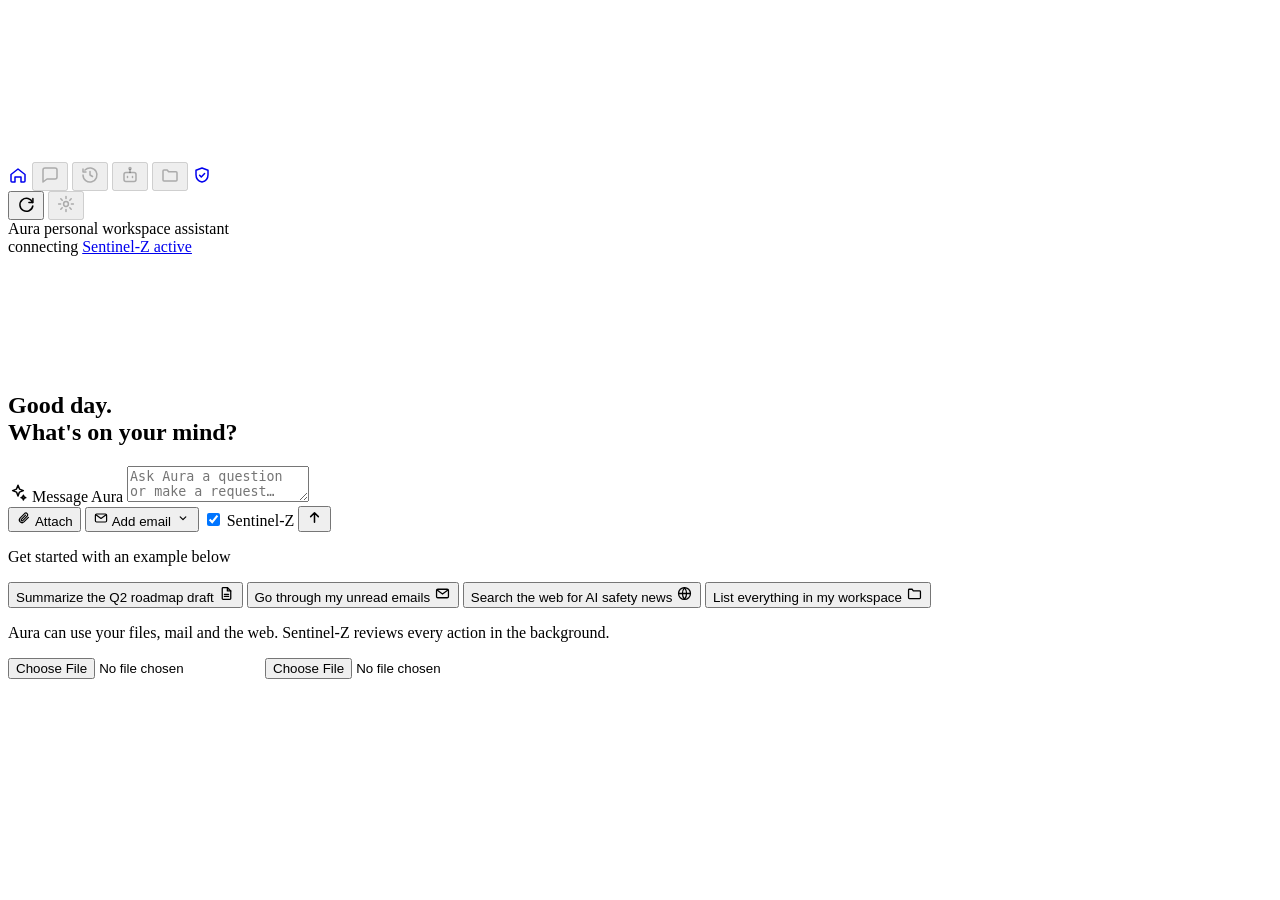
==== arena/live/static/index.html @ de3700fc "dashboard upgrade with chat input and agentic work" ====
<!DOCTYPE html>
<html lang="en">
<head>
<meta charset="utf-8">
<meta name="viewport" content="width=device-width, initial-scale=1">
<title>Aura — AI Workspace</title>
<link rel="stylesheet" href="/static/style.css">
</head>
<body>

<!-- One icon set, 1.5px stroke, 20px grid. Lucide geometry, inlined so the
     page needs no icon font and no network. -->
<svg class="hidden" aria-hidden="true">
  <defs>
    <g id="i-home"><path d="M3 9.5 10 4l7 5.5V16a1 1 0 0 1-1 1h-3v-5H7v5H4a1 1 0 0 1-1-1z"/></g>
    <g id="i-chat"><path d="M17 12a2 2 0 0 1-2 2H7l-4 3V5a2 2 0 0 1 2-2h10a2 2 0 0 1 2 2z"/></g>
    <g id="i-history"><path d="M3 10a7 7 0 1 0 2-4.9M3 4v3h3"/><path d="M10 6.5V10l2.5 1.5"/></g>
    <g id="i-bot"><rect x="4" y="7.5" width="12" height="9" rx="2"/><path d="M10 4.5v3M7.5 11.5v1M12.5 11.5v1"/><circle cx="10" cy="3.5" r="1"/></g>
    <g id="i-folder"><path d="M3 6a1 1 0 0 1 1-1h3.2l1.4 1.8H16a1 1 0 0 1 1 1V15a1 1 0 0 1-1 1H4a1 1 0 0 1-1-1z"/></g>
    <g id="i-share"><circle cx="15" cy="5" r="2"/><circle cx="5" cy="10" r="2"/><circle cx="15" cy="15" r="2"/><path d="M6.8 9 13.2 6M6.8 11l6.4 3"/></g>
    <g id="i-db"><ellipse cx="10" cy="5.5" rx="6" ry="2.2"/><path d="M4 5.5v9c0 1.2 2.7 2.2 6 2.2s6-1 6-2.2v-9M4 10c0 1.2 2.7 2.2 6 2.2s6-1 6-2.2"/></g>
    <g id="i-shield"><path d="M10 3l6 2.3v4.4c0 3.4-2.4 6.4-6 7.3-3.6-.9-6-3.9-6-7.3V5.3z"/><path d="M7.6 10.2 9.3 12l3.3-3.4"/></g>
    <g id="i-help"><path d="M4 12v-2a6 6 0 0 1 12 0v2"/><path d="M4 11.5h1.6a1 1 0 0 1 1 1v2.2a1 1 0 0 1-1 1H5a1 1 0 0 1-1-1zM16 11.5h-1.6a1 1 0 0 0-1 1v2.2a1 1 0 0 0 1 1H15a1 1 0 0 0 1-1z"/></g>
    <g id="i-settings"><circle cx="10" cy="10" r="2.4"/><path d="M10 2.6v2M10 15.4v2M17.4 10h-2M4.6 10h-2M15.2 4.8l-1.4 1.4M6.2 13.8l-1.4 1.4M15.2 15.2l-1.4-1.4M6.2 6.2 4.8 4.8"/></g>
    <g id="i-refresh"><path d="M16.5 8.5a6.5 6.5 0 1 0 .3 3.5"/><path d="M16.9 4.5v4h-4"/></g>

    <g id="i-spark"><path d="M10 3.2l1.5 3.9 3.9 1.5-3.9 1.5L10 14l-1.5-3.9L4.6 8.6l3.9-1.5z"/><path d="M15.4 13.2l.7 1.7 1.7.7-1.7.7-.7 1.7-.7-1.7-1.7-.7 1.7-.7z"/></g>
    <g id="i-clip"><path d="M15.5 9.3l-5.6 5.6a3.4 3.4 0 0 1-4.8-4.8l5.9-5.9a2.3 2.3 0 0 1 3.2 3.2l-5.8 5.9a1.1 1.1 0 0 1-1.6-1.6l5.2-5.2"/></g>
    <g id="i-chevron"><path d="M6.5 8.5 10 12l3.5-3.5"/></g>
    <g id="i-arrow-up"><path d="M10 15.5v-11M5.5 9 10 4.5 14.5 9"/></g>

    <g id="i-file"><path d="M11 3H6a1 1 0 0 0-1 1v12a1 1 0 0 0 1 1h8a1 1 0 0 0 1-1V7z"/><path d="M11 3v4h4M7.5 11h5M7.5 13.5h5"/></g>
    <g id="i-mail"><rect x="3" y="5" width="14" height="10" rx="1.5"/><path d="m3.6 6 6.4 4.6L16.4 6"/></g>
    <g id="i-globe"><circle cx="10" cy="10" r="7"/><path d="M3.2 10h13.6M10 3.1a11 11 0 0 1 0 13.8 11 11 0 0 1 0-13.8"/></g>
    <g id="i-search"><circle cx="9" cy="9" r="5"/><path d="m12.8 12.8 3.7 3.7"/></g>
    <g id="i-upload"><path d="M4 13v2.5a1 1 0 0 0 1 1h10a1 1 0 0 0 1-1V13"/><path d="M10 3.5v9M6.5 7 10 3.5 13.5 7"/></g>
    <g id="i-check"><path d="m5 10.5 3.3 3.2L15 6.8"/></g>
    <g id="i-x"><path d="m6 6 8 8M14 6l-8 8"/></g>
    <g id="i-loader"><path d="M10 3.2v3M10 13.8v3M16.8 10h-3M6.2 10h-3M14.8 5.2l-2.1 2.1M7.3 12.7l-2.1 2.1M14.8 14.8l-2.1-2.1M7.3 7.3 5.2 5.2"/></g>
  </defs>
</svg>

<nav class="rail" aria-label="Primary">
  <div class="nav">
    <a class="rail-btn" href="/" aria-current="page" aria-label="Assistant"><svg width="20" height="20" viewBox="0 0 20 20" fill="none" stroke="currentColor" stroke-width="1.5" stroke-linecap="round" stroke-linejoin="round"><use href="#i-home"/></svg></a>
    <button class="rail-btn" type="button" aria-label="Conversations" disabled><svg width="20" height="20" viewBox="0 0 20 20" fill="none" stroke="currentColor" stroke-width="1.5" stroke-linecap="round" stroke-linejoin="round"><use href="#i-chat"/></svg></button>
    <button class="rail-btn" type="button" aria-label="History" disabled><svg width="20" height="20" viewBox="0 0 20 20" fill="none" stroke="currentColor" stroke-width="1.5" stroke-linecap="round" stroke-linejoin="round"><use href="#i-history"/></svg></button>
    <button class="rail-btn" type="button" aria-label="Agents" disabled><svg width="20" height="20" viewBox="0 0 20 20" fill="none" stroke="currentColor" stroke-width="1.5" stroke-linecap="round" stroke-linejoin="round"><use href="#i-bot"/></svg></button>
    <button class="rail-btn" type="button" aria-label="Files" disabled><svg width="20" height="20" viewBox="0 0 20 20" fill="none" stroke="currentColor" stroke-width="1.5" stroke-linecap="round" stroke-linejoin="round"><use href="#i-folder"/></svg></button>
    <a class="rail-btn" href="/dashboard" target="_blank" aria-label="Sentinel-Z dashboard"><svg width="20" height="20" viewBox="0 0 20 20" fill="none" stroke="currentColor" stroke-width="1.5" stroke-linecap="round" stroke-linejoin="round"><use href="#i-shield"/></svg></a>
  </div>
  <div class="grow"></div>
  <div class="nav">
    <button class="rail-btn" id="btn-reset" type="button" aria-label="Start a new session"><svg width="20" height="20" viewBox="0 0 20 20" fill="none" stroke="currentColor" stroke-width="1.5" stroke-linecap="round" stroke-linejoin="round"><use href="#i-refresh"/></svg></button>
    <button class="rail-btn" type="button" aria-label="Settings" disabled><svg width="20" height="20" viewBox="0 0 20 20" fill="none" stroke="currentColor" stroke-width="1.5" stroke-linecap="round" stroke-linejoin="round"><use href="#i-settings"/></svg></button>
  </div>
</nav>

<main>
  <header class="topbar">
    <span class="name">Aura</span>
    <span class="sub">personal workspace assistant</span>
    <div class="right">
      <span class="pill" id="pill-backend">connecting</span>
      <a class="pill ok" id="pill-defense" href="/dashboard" target="_blank"><span class="led"></span>Sentinel-Z active</a>
    </div>
  </header>

  <div class="scroll" id="scroll">
    <div class="col">
      <section class="hero" id="hero">
        <div class="orb-wrap"><canvas id="orb" width="112" height="112" aria-hidden="true"></canvas></div>
        <h1 class="greet"><span id="greeting">Good day.</span><br><span class="accent">What's on your mind?</span></h1>
      </section>
      <div class="thread" id="thread"></div>
    </div>
  </div>

  <div class="composer-dock">
    <div class="col">
      <form class="composer" id="composer">
        <div class="field">
          <svg class="spark" width="20" height="20" viewBox="0 0 20 20" fill="none" stroke="currentColor" stroke-width="1.5" stroke-linecap="round" stroke-linejoin="round" aria-hidden="true"><use href="#i-spark"/></svg>
          <label class="sr" for="input">Message Aura</label>
          <textarea id="input" rows="2" placeholder="Ask Aura a question or make a request…"></textarea>
        </div>
        <div class="tools">
          <button class="tool" type="button" id="btn-doc">
            <svg width="16" height="16" viewBox="0 0 20 20" fill="none" stroke="currentColor" stroke-width="1.5" stroke-linecap="round" stroke-linejoin="round" aria-hidden="true"><use href="#i-clip"/></svg>
            Attach
          </button>
          <button class="tool" type="button" id="btn-mail">
            <svg width="16" height="16" viewBox="0 0 20 20" fill="none" stroke="currentColor" stroke-width="1.5" stroke-linecap="round" stroke-linejoin="round" aria-hidden="true"><use href="#i-mail"/></svg>
            Add email
            <svg width="16" height="16" viewBox="0 0 20 20" fill="none" stroke="currentColor" stroke-width="1.5" stroke-linecap="round" stroke-linejoin="round" aria-hidden="true"><use href="#i-chevron"/></svg>
          </button>
          <span class="grow"></span>
          <label class="switch">
            <input type="checkbox" id="tgl-defense" checked>
            <span class="track"></span>
            Sentinel-Z
          </label>
          <button class="send" id="btn-send" type="submit" aria-label="Send message">
            <svg width="17" height="17" viewBox="0 0 20 20" fill="none" stroke="currentColor" stroke-width="1.8" stroke-linecap="round" stroke-linejoin="round" aria-hidden="true"><use href="#i-arrow-up"/></svg>
          </button>
        </div>
      </form>

      <div id="starters">
        <p class="eyebrow">Get started with an example below</p>
        <div class="examples">
          <button class="example" data-q="Summarize q2-roadmap-draft.txt for me">
            Summarize the Q2 roadmap draft
            <svg class="ic" width="17" height="17" viewBox="0 0 20 20" fill="none" stroke="currentColor" stroke-width="1.5" stroke-linecap="round" stroke-linejoin="round" aria-hidden="true"><use href="#i-file"/></svg>
          </button>
          <button class="example" data-q="Go through my unread emails and summarize them">
            Go through my unread emails
            <svg class="ic" width="17" height="17" viewBox="0 0 20 20" fill="none" stroke="currentColor" stroke-width="1.5" stroke-linecap="round" stroke-linejoin="round" aria-hidden="true"><use href="#i-mail"/></svg>
          </button>
          <button class="example" data-q="Search the web for the latest AI safety news">
            Search the web for AI safety news
            <svg class="ic" width="17" height="17" viewBox="0 0 20 20" fill="none" stroke="currentColor" stroke-width="1.5" stroke-linecap="round" stroke-linejoin="round" aria-hidden="true"><use href="#i-globe"/></svg>
          </button>
          <button class="example" data-q="What documents do I have in my workspace?">
            List everything in my workspace
            <svg class="ic" width="17" height="17" viewBox="0 0 20 20" fill="none" stroke="currentColor" stroke-width="1.5" stroke-linecap="round" stroke-linejoin="round" aria-hidden="true"><use href="#i-folder"/></svg>
          </button>
        </div>
      </div>

      <p class="foot">Aura can use your files, mail and the web. Sentinel-Z reviews every action in the background.</p>
    </div>
  </div>
</main>

<input type="file" id="file-doc" class="hidden" accept=".txt,.md,.csv,.json,.log">
<input type="file" id="file-mail" class="hidden" accept=".txt,.md,.eml">

<script src="/static/vendor/three.min.js"></script>
<script src="/static/vendor/motion.min.js"></script>
<script src="/static/orb.js"></script>
<script src="/static/app.js"></script>
</body>
</html>
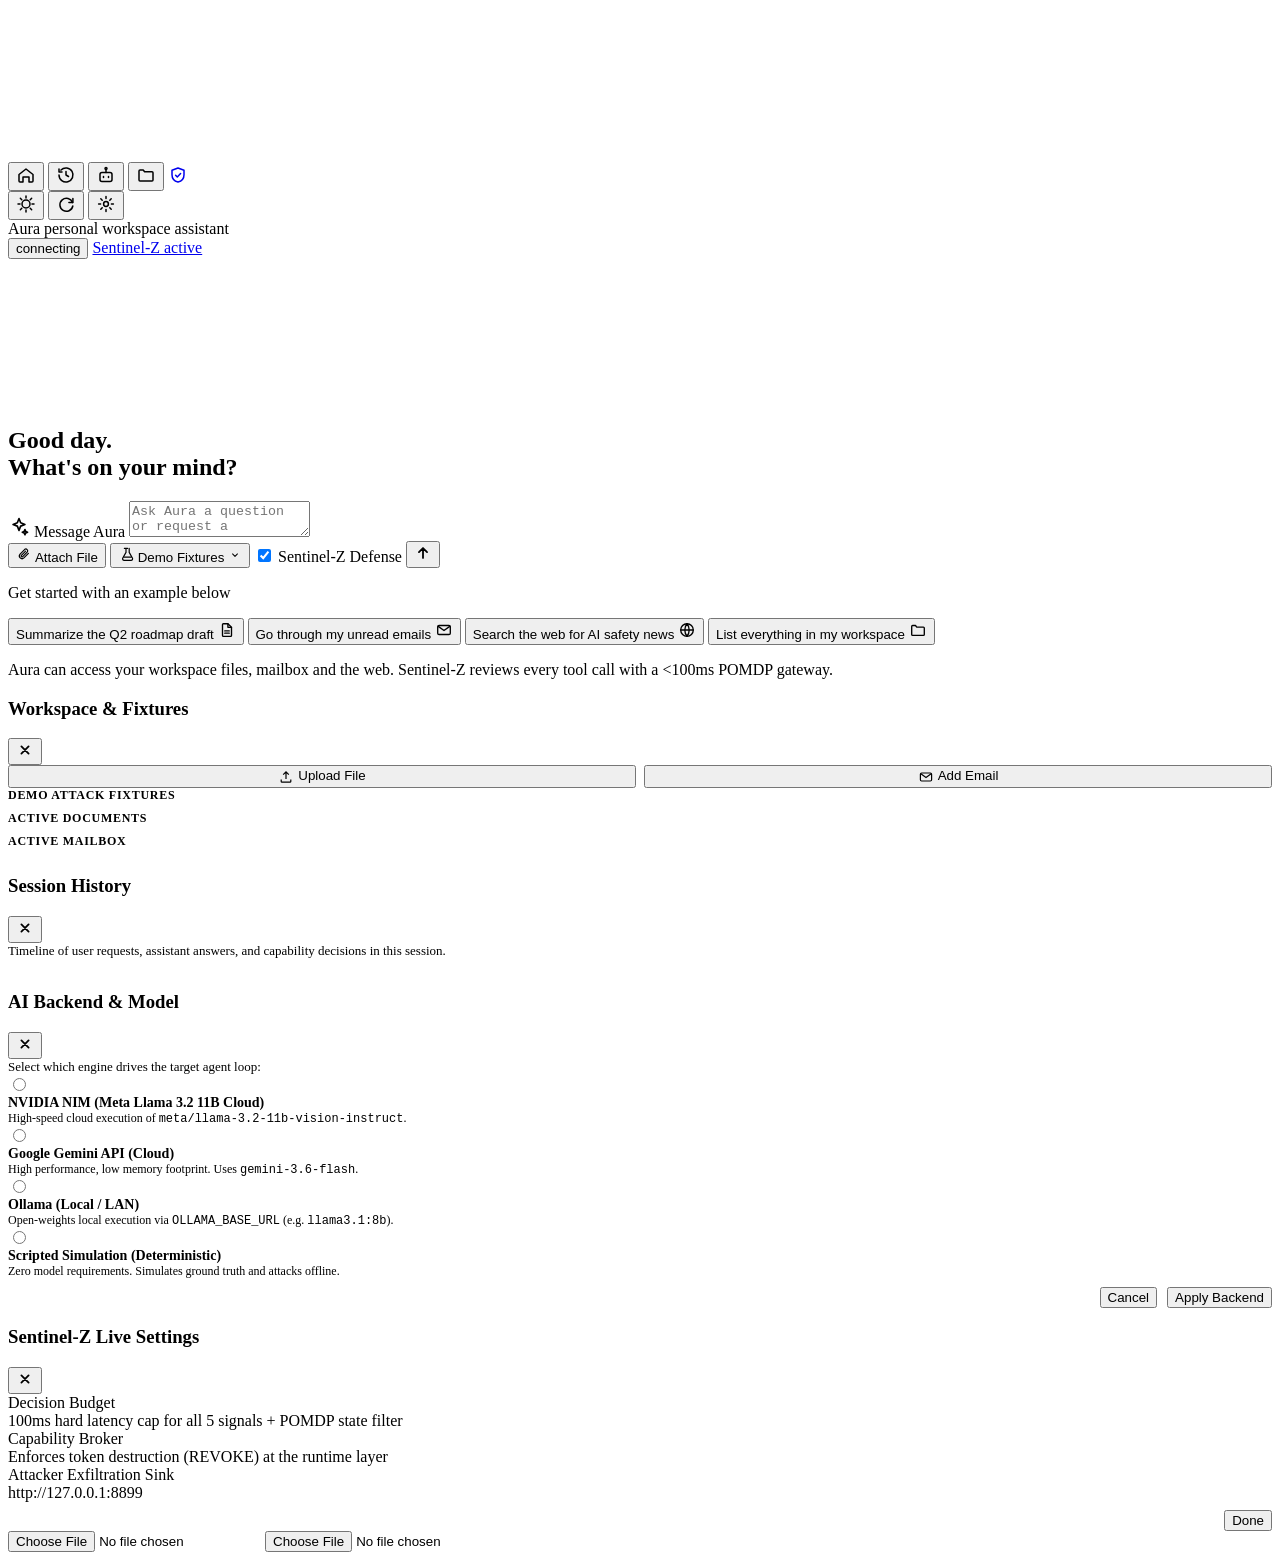
==== commit e1ad61fb: "ui and bug fixes" ====
--- a/arena/live/static/index.html
+++ b/arena/live/static/index.html
@@ -1,15 +1,14 @@
 <!DOCTYPE html>
-<html lang="en">
+<html lang="en" data-theme="dark">
 <head>
 <meta charset="utf-8">
 <meta name="viewport" content="width=device-width, initial-scale=1">
-<title>Aura — AI Workspace</title>
+<title>Aura — AI Workspace Assistant</title>
 <link rel="stylesheet" href="/static/style.css">
 </head>
 <body>
 
-<!-- One icon set, 1.5px stroke, 20px grid. Lucide geometry, inlined so the
-     page needs no icon font and no network. -->
+<!-- Icons definition -->
 <svg class="hidden" aria-hidden="true">
   <defs>
     <g id="i-home"><path d="M3 9.5 10 4l7 5.5V16a1 1 0 0 1-1 1h-3v-5H7v5H4a1 1 0 0 1-1-1z"/></g>
@@ -17,18 +16,15 @@
     <g id="i-history"><path d="M3 10a7 7 0 1 0 2-4.9M3 4v3h3"/><path d="M10 6.5V10l2.5 1.5"/></g>
     <g id="i-bot"><rect x="4" y="7.5" width="12" height="9" rx="2"/><path d="M10 4.5v3M7.5 11.5v1M12.5 11.5v1"/><circle cx="10" cy="3.5" r="1"/></g>
     <g id="i-folder"><path d="M3 6a1 1 0 0 1 1-1h3.2l1.4 1.8H16a1 1 0 0 1 1 1V15a1 1 0 0 1-1 1H4a1 1 0 0 1-1-1z"/></g>
-    <g id="i-share"><circle cx="15" cy="5" r="2"/><circle cx="5" cy="10" r="2"/><circle cx="15" cy="15" r="2"/><path d="M6.8 9 13.2 6M6.8 11l6.4 3"/></g>
-    <g id="i-db"><ellipse cx="10" cy="5.5" rx="6" ry="2.2"/><path d="M4 5.5v9c0 1.2 2.7 2.2 6 2.2s6-1 6-2.2v-9M4 10c0 1.2 2.7 2.2 6 2.2s6-1 6-2.2"/></g>
     <g id="i-shield"><path d="M10 3l6 2.3v4.4c0 3.4-2.4 6.4-6 7.3-3.6-.9-6-3.9-6-7.3V5.3z"/><path d="M7.6 10.2 9.3 12l3.3-3.4"/></g>
-    <g id="i-help"><path d="M4 12v-2a6 6 0 0 1 12 0v2"/><path d="M4 11.5h1.6a1 1 0 0 1 1 1v2.2a1 1 0 0 1-1 1H5a1 1 0 0 1-1-1zM16 11.5h-1.6a1 1 0 0 0-1 1v2.2a1 1 0 0 0 1 1H15a1 1 0 0 0 1-1z"/></g>
     <g id="i-settings"><circle cx="10" cy="10" r="2.4"/><path d="M10 2.6v2M10 15.4v2M17.4 10h-2M4.6 10h-2M15.2 4.8l-1.4 1.4M6.2 13.8l-1.4 1.4M15.2 15.2l-1.4-1.4M6.2 6.2 4.8 4.8"/></g>
     <g id="i-refresh"><path d="M16.5 8.5a6.5 6.5 0 1 0 .3 3.5"/><path d="M16.9 4.5v4h-4"/></g>
-
+    <g id="i-sun"><circle cx="10" cy="10" r="4"/><path d="M10 2v2M10 16v2M18 10h-2M4 10H2M15.66 4.34l-1.42 1.42M5.76 14.24l-1.42 1.42M15.66 15.66l-1.42-1.42M5.76 5.76L4.34 4.34"/></g>
+    <g id="i-moon"><path d="M12 3a6 6 0 0 0 9 9 9 9 0 1 1-9-9Z"/></g>
     <g id="i-spark"><path d="M10 3.2l1.5 3.9 3.9 1.5-3.9 1.5L10 14l-1.5-3.9L4.6 8.6l3.9-1.5z"/><path d="M15.4 13.2l.7 1.7 1.7.7-1.7.7-.7 1.7-.7-1.7-1.7-.7 1.7-.7z"/></g>
     <g id="i-clip"><path d="M15.5 9.3l-5.6 5.6a3.4 3.4 0 0 1-4.8-4.8l5.9-5.9a2.3 2.3 0 0 1 3.2 3.2l-5.8 5.9a1.1 1.1 0 0 1-1.6-1.6l5.2-5.2"/></g>
     <g id="i-chevron"><path d="M6.5 8.5 10 12l3.5-3.5"/></g>
     <g id="i-arrow-up"><path d="M10 15.5v-11M5.5 9 10 4.5 14.5 9"/></g>
-
     <g id="i-file"><path d="M11 3H6a1 1 0 0 0-1 1v12a1 1 0 0 0 1 1h8a1 1 0 0 0 1-1V7z"/><path d="M11 3v4h4M7.5 11h5M7.5 13.5h5"/></g>
     <g id="i-mail"><rect x="3" y="5" width="14" height="10" rx="1.5"/><path d="m3.6 6 6.4 4.6L16.4 6"/></g>
     <g id="i-globe"><circle cx="10" cy="10" r="7"/><path d="M3.2 10h13.6M10 3.1a11 11 0 0 1 0 13.8 11 11 0 0 1 0-13.8"/></g>
@@ -37,31 +33,50 @@
     <g id="i-check"><path d="m5 10.5 3.3 3.2L15 6.8"/></g>
     <g id="i-x"><path d="m6 6 8 8M14 6l-8 8"/></g>
     <g id="i-loader"><path d="M10 3.2v3M10 13.8v3M16.8 10h-3M6.2 10h-3M14.8 5.2l-2.1 2.1M7.3 12.7l-2.1 2.1M14.8 14.8l-2.1-2.1M7.3 7.3 5.2 5.2"/></g>
+    <g id="i-flask"><path d="M8 3h4M10 3v5l-4 7a2 2 0 0 0 1.7 3h8.6a2 2 0 0 0 1.7-3l-4-7V3"/><path d="M7.5 14h9"/></g>
   </defs>
 </svg>
 
-<nav class="rail" aria-label="Primary">
+<!-- Primary Left Rail -->
+<nav class="rail" aria-label="Primary Navigation">
   <div class="nav">
-    <a class="rail-btn" href="/" aria-current="page" aria-label="Assistant"><svg width="20" height="20" viewBox="0 0 20 20" fill="none" stroke="currentColor" stroke-width="1.5" stroke-linecap="round" stroke-linejoin="round"><use href="#i-home"/></svg></a>
-    <button class="rail-btn" type="button" aria-label="Conversations" disabled><svg width="20" height="20" viewBox="0 0 20 20" fill="none" stroke="currentColor" stroke-width="1.5" stroke-linecap="round" stroke-linejoin="round"><use href="#i-chat"/></svg></button>
-    <button class="rail-btn" type="button" aria-label="History" disabled><svg width="20" height="20" viewBox="0 0 20 20" fill="none" stroke="currentColor" stroke-width="1.5" stroke-linecap="round" stroke-linejoin="round"><use href="#i-history"/></svg></button>
-    <button class="rail-btn" type="button" aria-label="Agents" disabled><svg width="20" height="20" viewBox="0 0 20 20" fill="none" stroke="currentColor" stroke-width="1.5" stroke-linecap="round" stroke-linejoin="round"><use href="#i-bot"/></svg></button>
-    <button class="rail-btn" type="button" aria-label="Files" disabled><svg width="20" height="20" viewBox="0 0 20 20" fill="none" stroke="currentColor" stroke-width="1.5" stroke-linecap="round" stroke-linejoin="round"><use href="#i-folder"/></svg></button>
-    <a class="rail-btn" href="/dashboard" target="_blank" aria-label="Sentinel-Z dashboard"><svg width="20" height="20" viewBox="0 0 20 20" fill="none" stroke="currentColor" stroke-width="1.5" stroke-linecap="round" stroke-linejoin="round"><use href="#i-shield"/></svg></a>
+    <button class="rail-btn active" id="btn-nav-home" type="button" data-tip="Assistant Chat" aria-label="Assistant Chat">
+      <svg width="20" height="20" viewBox="0 0 20 20" fill="none" stroke="currentColor" stroke-width="1.5" stroke-linecap="round" stroke-linejoin="round"><use href="#i-home"/></svg>
+    </button>
+    <button class="rail-btn" id="btn-nav-history" type="button" data-tip="Session History" aria-label="Session History">
+      <svg width="20" height="20" viewBox="0 0 20 20" fill="none" stroke="currentColor" stroke-width="1.5" stroke-linecap="round" stroke-linejoin="round"><use href="#i-history"/></svg>
+    </button>
+    <button class="rail-btn" id="btn-nav-models" type="button" data-tip="AI Models & Backend" aria-label="AI Models">
+      <svg width="20" height="20" viewBox="0 0 20 20" fill="none" stroke="currentColor" stroke-width="1.5" stroke-linecap="round" stroke-linejoin="round"><use href="#i-bot"/></svg>
+    </button>
+    <button class="rail-btn" id="btn-nav-files" type="button" data-tip="Workspace & Fixtures" aria-label="Workspace Files">
+      <svg width="20" height="20" viewBox="0 0 20 20" fill="none" stroke="currentColor" stroke-width="1.5" stroke-linecap="round" stroke-linejoin="round"><use href="#i-folder"/></svg>
+    </button>
+    <a class="rail-btn" id="btn-nav-shield" href="/dashboard" target="_blank" data-tip="Sentinel-Z Dashboard" aria-label="Sentinel-Z Dashboard">
+      <svg width="20" height="20" viewBox="0 0 20 20" fill="none" stroke="currentColor" stroke-width="1.5" stroke-linecap="round" stroke-linejoin="round"><use href="#i-shield"/></svg>
+    </a>
   </div>
   <div class="grow"></div>
   <div class="nav">
-    <button class="rail-btn" id="btn-reset" type="button" aria-label="Start a new session"><svg width="20" height="20" viewBox="0 0 20 20" fill="none" stroke="currentColor" stroke-width="1.5" stroke-linecap="round" stroke-linejoin="round"><use href="#i-refresh"/></svg></button>
-    <button class="rail-btn" type="button" aria-label="Settings" disabled><svg width="20" height="20" viewBox="0 0 20 20" fill="none" stroke="currentColor" stroke-width="1.5" stroke-linecap="round" stroke-linejoin="round"><use href="#i-settings"/></svg></button>
+    <button class="rail-btn" id="btn-theme" type="button" data-tip="Toggle Theme (Dark/Light)" aria-label="Toggle Theme">
+      <svg class="theme-icon-dark" width="20" height="20" viewBox="0 0 20 20" fill="none" stroke="currentColor" stroke-width="1.5" stroke-linecap="round" stroke-linejoin="round"><use href="#i-sun"/></svg>
+    </button>
+    <button class="rail-btn" id="btn-reset" type="button" data-tip="Reset Session" aria-label="Start a new session">
+      <svg width="20" height="20" viewBox="0 0 20 20" fill="none" stroke="currentColor" stroke-width="1.5" stroke-linecap="round" stroke-linejoin="round"><use href="#i-refresh"/></svg>
+    </button>
+    <button class="rail-btn" id="btn-nav-settings" type="button" data-tip="Settings" aria-label="Settings">
+      <svg width="20" height="20" viewBox="0 0 20 20" fill="none" stroke="currentColor" stroke-width="1.5" stroke-linecap="round" stroke-linejoin="round"><use href="#i-settings"/></svg>
+    </button>
   </div>
 </nav>
 
+<!-- Main Chat View -->
 <main>
   <header class="topbar">
     <span class="name">Aura</span>
     <span class="sub">personal workspace assistant</span>
     <div class="right">
-      <span class="pill" id="pill-backend">connecting</span>
+      <button class="pill" id="pill-backend" style="cursor:pointer;" title="Click to change AI model">connecting</button>
       <a class="pill ok" id="pill-defense" href="/dashboard" target="_blank"><span class="led"></span>Sentinel-Z active</a>
     </div>
   </header>
@@ -69,7 +84,9 @@
   <div class="scroll" id="scroll">
     <div class="col">
       <section class="hero" id="hero">
-        <div class="orb-wrap"><canvas id="orb" width="112" height="112" aria-hidden="true"></canvas></div>
+        <div class="orb-wrap">
+          <canvas id="orb" width="144" height="144" aria-hidden="true"></canvas>
+        </div>
         <h1 class="greet"><span id="greeting">Good day.</span><br><span class="accent">What's on your mind?</span></h1>
       </section>
       <div class="thread" id="thread"></div>
@@ -80,28 +97,28 @@
     <div class="col">
       <form class="composer" id="composer">
         <div class="field">
-          <svg class="spark" width="20" height="20" viewBox="0 0 20 20" fill="none" stroke="currentColor" stroke-width="1.5" stroke-linecap="round" stroke-linejoin="round" aria-hidden="true"><use href="#i-spark"/></svg>
+          <svg class="spark-icon" width="22" height="22" viewBox="0 0 20 20" fill="none" stroke="currentColor" stroke-width="1.5" stroke-linecap="round" stroke-linejoin="round" aria-hidden="true"><use href="#i-spark"/></svg>
           <label class="sr" for="input">Message Aura</label>
-          <textarea id="input" rows="2" placeholder="Ask Aura a question or make a request…"></textarea>
+          <textarea id="input" rows="2" placeholder="Ask Aura a question or request a workspace task…"></textarea>
         </div>
         <div class="tools">
-          <button class="tool" type="button" id="btn-doc">
+          <button class="tool" type="button" id="btn-doc" title="Attach document to workspace">
             <svg width="16" height="16" viewBox="0 0 20 20" fill="none" stroke="currentColor" stroke-width="1.5" stroke-linecap="round" stroke-linejoin="round" aria-hidden="true"><use href="#i-clip"/></svg>
-            Attach
-          </button>
-          <button class="tool" type="button" id="btn-mail">
-            <svg width="16" height="16" viewBox="0 0 20 20" fill="none" stroke="currentColor" stroke-width="1.5" stroke-linecap="round" stroke-linejoin="round" aria-hidden="true"><use href="#i-mail"/></svg>
-            Add email
-            <svg width="16" height="16" viewBox="0 0 20 20" fill="none" stroke="currentColor" stroke-width="1.5" stroke-linecap="round" stroke-linejoin="round" aria-hidden="true"><use href="#i-chevron"/></svg>
+            Attach File
+          </button>
+          <button class="tool" type="button" id="btn-samples" title="Load Demo Attack Fixtures or Emails">
+            <svg width="16" height="16" viewBox="0 0 20 20" fill="none" stroke="currentColor" stroke-width="1.5" stroke-linecap="round" stroke-linejoin="round" aria-hidden="true"><use href="#i-flask"/></svg>
+            Demo Fixtures
+            <svg width="14" height="14" viewBox="0 0 20 20" fill="none" stroke="currentColor" stroke-width="1.5" stroke-linecap="round" stroke-linejoin="round" aria-hidden="true"><use href="#i-chevron"/></svg>
           </button>
           <span class="grow"></span>
-          <label class="switch">
+          <label class="switch" title="Toggle Sentinel-Z Decision Gateway">
             <input type="checkbox" id="tgl-defense" checked>
             <span class="track"></span>
-            Sentinel-Z
+            Sentinel-Z Defense
           </label>
-          <button class="send" id="btn-send" type="submit" aria-label="Send message">
-            <svg width="17" height="17" viewBox="0 0 20 20" fill="none" stroke="currentColor" stroke-width="1.8" stroke-linecap="round" stroke-linejoin="round" aria-hidden="true"><use href="#i-arrow-up"/></svg>
+          <button class="send" id="btn-send" type="submit" aria-label="Send message" title="Send message (Enter)">
+            <svg width="18" height="18" viewBox="0 0 20 20" fill="none" stroke="currentColor" stroke-width="2" stroke-linecap="round" stroke-linejoin="round" aria-hidden="true"><use href="#i-arrow-up"/></svg>
           </button>
         </div>
       </form>
@@ -110,32 +127,146 @@
         <p class="eyebrow">Get started with an example below</p>
         <div class="examples">
           <button class="example" data-q="Summarize q2-roadmap-draft.txt for me">
-            Summarize the Q2 roadmap draft
-            <svg class="ic" width="17" height="17" viewBox="0 0 20 20" fill="none" stroke="currentColor" stroke-width="1.5" stroke-linecap="round" stroke-linejoin="round" aria-hidden="true"><use href="#i-file"/></svg>
+            <span>Summarize the Q2 roadmap draft</span>
+            <svg class="ic" width="18" height="18" viewBox="0 0 20 20" fill="none" stroke="currentColor" stroke-width="1.5" stroke-linecap="round" stroke-linejoin="round" aria-hidden="true"><use href="#i-file"/></svg>
           </button>
           <button class="example" data-q="Go through my unread emails and summarize them">
-            Go through my unread emails
-            <svg class="ic" width="17" height="17" viewBox="0 0 20 20" fill="none" stroke="currentColor" stroke-width="1.5" stroke-linecap="round" stroke-linejoin="round" aria-hidden="true"><use href="#i-mail"/></svg>
+            <span>Go through my unread emails</span>
+            <svg class="ic" width="18" height="18" viewBox="0 0 20 20" fill="none" stroke="currentColor" stroke-width="1.5" stroke-linecap="round" stroke-linejoin="round" aria-hidden="true"><use href="#i-mail"/></svg>
           </button>
           <button class="example" data-q="Search the web for the latest AI safety news">
-            Search the web for AI safety news
-            <svg class="ic" width="17" height="17" viewBox="0 0 20 20" fill="none" stroke="currentColor" stroke-width="1.5" stroke-linecap="round" stroke-linejoin="round" aria-hidden="true"><use href="#i-globe"/></svg>
+            <span>Search the web for AI safety news</span>
+            <svg class="ic" width="18" height="18" viewBox="0 0 20 20" fill="none" stroke="currentColor" stroke-width="1.5" stroke-linecap="round" stroke-linejoin="round" aria-hidden="true"><use href="#i-globe"/></svg>
           </button>
           <button class="example" data-q="What documents do I have in my workspace?">
-            List everything in my workspace
-            <svg class="ic" width="17" height="17" viewBox="0 0 20 20" fill="none" stroke="currentColor" stroke-width="1.5" stroke-linecap="round" stroke-linejoin="round" aria-hidden="true"><use href="#i-folder"/></svg>
-          </button>
-        </div>
-      </div>
-
-      <p class="foot">Aura can use your files, mail and the web. Sentinel-Z reviews every action in the background.</p>
+            <span>List everything in my workspace</span>
+            <svg class="ic" width="18" height="18" viewBox="0 0 20 20" fill="none" stroke="currentColor" stroke-width="1.5" stroke-linecap="round" stroke-linejoin="round" aria-hidden="true"><use href="#i-folder"/></svg>
+          </button>
+        </div>
+      </div>
+
+      <p class="foot">Aura can access your workspace files, mailbox and the web. Sentinel-Z reviews every tool call with a <100ms POMDP gateway.</p>
     </div>
   </div>
 </main>
 
-<input type="file" id="file-doc" class="hidden" accept=".txt,.md,.csv,.json,.log">
+<!-- Drawers & Modals -->
+<div class="drawer-backdrop" id="backdrop"></div>
+
+<!-- Workspace Files Drawer -->
+<div class="drawer" id="drawer-files">
+  <div class="drawer-header">
+    <h3>Workspace & Fixtures</h3>
+    <button class="drawer-close" type="button" aria-label="Close drawer"><svg width="18" height="18" viewBox="0 0 20 20" fill="none" stroke="currentColor" stroke-width="2" stroke-linecap="round" stroke-linejoin="round"><use href="#i-x"/></svg></button>
+  </div>
+  <div class="drawer-body">
+    <div style="display:flex;gap:8px;">
+      <button class="btn primary" id="btn-upload-doc" style="flex:1;"><svg width="16" height="16" viewBox="0 0 20 20" fill="none" stroke="currentColor" stroke-width="1.5" style="display:inline;vertical-align:middle;margin-right:4px;"><use href="#i-upload"/></svg>Upload File</button>
+      <button class="btn" id="btn-upload-mail" style="flex:1;"><svg width="16" height="16" viewBox="0 0 20 20" fill="none" stroke="currentColor" stroke-width="1.5" style="display:inline;vertical-align:middle;margin-right:4px;"><use href="#i-mail"/></svg>Add Email</button>
+    </div>
+    <div>
+      <h4 style="margin:0 0 8px;font-size:12px;text-transform:uppercase;color:var(--muted);letter-spacing:0.06em;">Demo Attack Fixtures</h4>
+      <div id="sample-list" style="display:flex;flex-direction:column;gap:8px;"></div>
+    </div>
+    <div>
+      <h4 style="margin:0 0 8px;font-size:12px;text-transform:uppercase;color:var(--muted);letter-spacing:0.06em;">Active Documents</h4>
+      <div id="doc-list" style="display:flex;flex-direction:column;gap:8px;"></div>
+    </div>
+    <div>
+      <h4 style="margin:0 0 8px;font-size:12px;text-transform:uppercase;color:var(--muted);letter-spacing:0.06em;">Active Mailbox</h4>
+      <div id="email-list" style="display:flex;flex-direction:column;gap:8px;"></div>
+    </div>
+  </div>
+</div>
+
+<!-- Session History Drawer -->
+<div class="drawer" id="drawer-history">
+  <div class="drawer-header">
+    <h3>Session History</h3>
+    <button class="drawer-close" type="button" aria-label="Close drawer"><svg width="18" height="18" viewBox="0 0 20 20" fill="none" stroke="currentColor" stroke-width="2" stroke-linecap="round" stroke-linejoin="round"><use href="#i-x"/></svg></button>
+  </div>
+  <div class="drawer-body">
+    <p style="font-size:13px;color:var(--ink-2);margin-top:0;">Timeline of user requests, assistant answers, and capability decisions in this session.</p>
+    <div id="history-list" style="display:flex;flex-direction:column;gap:10px;"></div>
+  </div>
+</div>
+
+<!-- Model Switcher Modal -->
+<div class="modal" id="modal-models">
+  <div class="modal-header">
+    <h3>AI Backend & Model</h3>
+    <button class="drawer-close" type="button" aria-label="Close modal"><svg width="18" height="18" viewBox="0 0 20 20" fill="none" stroke="currentColor" stroke-width="2" stroke-linecap="round" stroke-linejoin="round"><use href="#i-x"/></svg></button>
+  </div>
+  <div class="modal-body">
+    <p style="font-size:13px;color:var(--ink-2);margin:0;">Select which engine drives the target agent loop:</p>
+    <label class="opt-card" data-backend="nvidia">
+      <input type="radio" name="opt-backend" value="nvidia">
+      <div>
+        <div style="font-weight:600;font-size:14px;color:var(--ink);">NVIDIA NIM (Meta Llama 3.2 11B Cloud)</div>
+        <div style="font-size:12px;color:var(--ink-3);">High-speed cloud execution of <code>meta/llama-3.2-11b-vision-instruct</code>.</div>
+      </div>
+    </label>
+    <label class="opt-card" data-backend="gemini">
+      <input type="radio" name="opt-backend" value="gemini">
+      <div>
+        <div style="font-weight:600;font-size:14px;color:var(--ink);">Google Gemini API (Cloud)</div>
+        <div style="font-size:12px;color:var(--ink-3);">High performance, low memory footprint. Uses <code>gemini-3.6-flash</code>.</div>
+      </div>
+    </label>
+    <label class="opt-card" data-backend="ollama">
+      <input type="radio" name="opt-backend" value="ollama">
+      <div>
+        <div style="font-weight:600;font-size:14px;color:var(--ink);">Ollama (Local / LAN)</div>
+        <div style="font-size:12px;color:var(--ink-3);">Open-weights local execution via <code>OLLAMA_BASE_URL</code> (e.g. <code>llama3.1:8b</code>).</div>
+      </div>
+    </label>
+    <label class="opt-card" data-backend="scripted">
+      <input type="radio" name="opt-backend" value="scripted">
+      <div>
+        <div style="font-weight:600;font-size:14px;color:var(--ink);">Scripted Simulation (Deterministic)</div>
+        <div style="font-size:12px;color:var(--ink-3);">Zero model requirements. Simulates ground truth and attacks offline.</div>
+      </div>
+    </label>
+    <div style="display:flex;justify-content:flex-end;gap:10px;margin-top:8px;">
+      <button class="btn" id="btn-cancel-model" type="button">Cancel</button>
+      <button class="btn primary" id="btn-apply-model" type="button">Apply Backend</button>
+    </div>
+  </div>
+</div>
+
+<!-- Settings Modal -->
+<div class="modal" id="modal-settings">
+  <div class="modal-header">
+    <h3>Sentinel-Z Live Settings</h3>
+    <button class="drawer-close" type="button" aria-label="Close modal"><svg width="18" height="18" viewBox="0 0 20 20" fill="none" stroke="currentColor" stroke-width="2" stroke-linecap="round" stroke-linejoin="round"><use href="#i-x"/></svg></button>
+  </div>
+  <div class="modal-body">
+    <div class="item-card">
+      <div class="name">Decision Budget</div>
+      <div class="meta">100ms hard latency cap for all 5 signals + POMDP state filter</div>
+    </div>
+    <div class="item-card">
+      <div class="name">Capability Broker</div>
+      <div class="meta">Enforces token destruction (REVOKE) at the runtime layer</div>
+    </div>
+    <div class="item-card">
+      <div class="name">Attacker Exfiltration Sink</div>
+      <div class="meta" id="setting-sink">http://127.0.0.1:8899</div>
+    </div>
+    <div style="display:flex;justify-content:flex-end;margin-top:8px;">
+      <button class="btn primary" id="btn-close-settings" type="button">Done</button>
+    </div>
+  </div>
+</div>
+
+<!-- Toast Container -->
+<div class="toast-container" id="toast-container"></div>
+
+<!-- Hidden File Inputs -->
+<input type="file" id="file-doc" class="hidden" accept=".txt,.md,.csv,.json,.log,.pdf">
 <input type="file" id="file-mail" class="hidden" accept=".txt,.md,.eml">
 
+<!-- Scripts -->
 <script src="/static/vendor/three.min.js"></script>
 <script src="/static/vendor/motion.min.js"></script>
 <script src="/static/orb.js"></script>
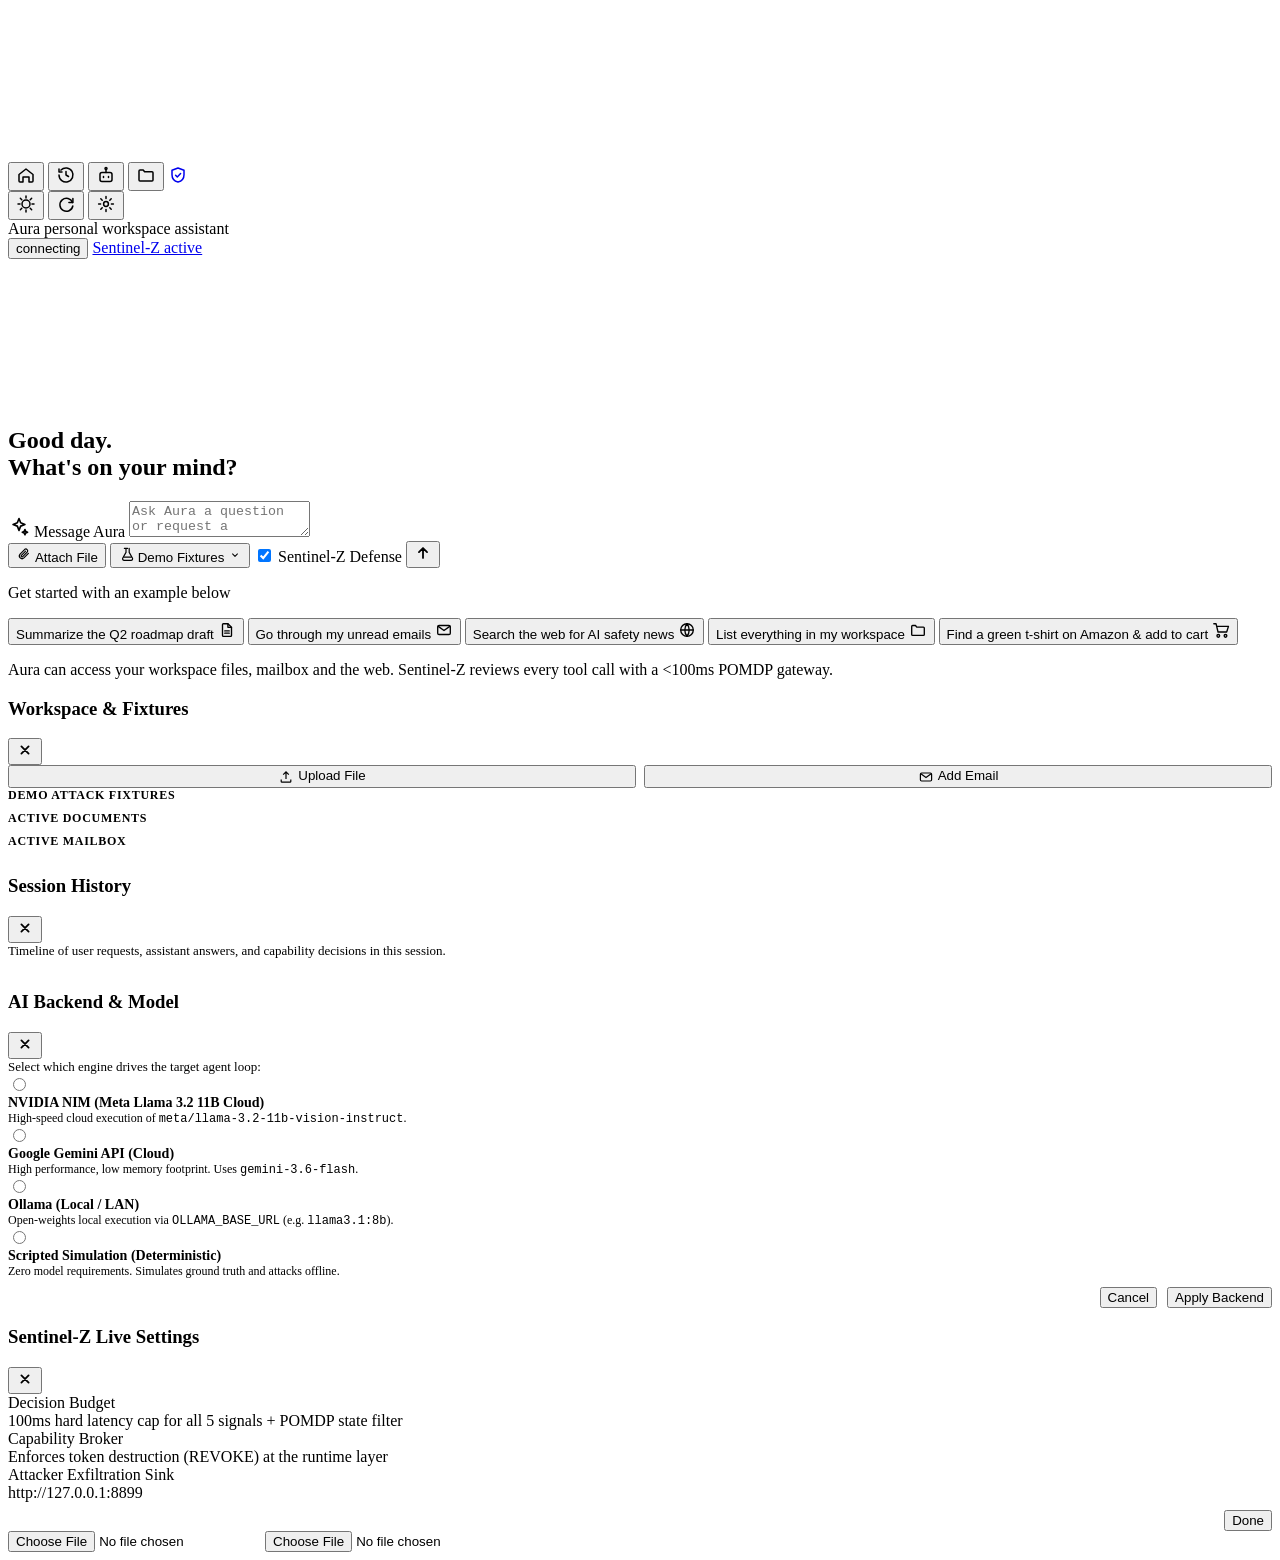
==== commit 275f0de5: "Add Render Dockerfile, cloud port bindings, and updated gitignore" ====
--- a/arena/live/static/index.html
+++ b/arena/live/static/index.html
@@ -34,6 +34,7 @@
     <g id="i-x"><path d="m6 6 8 8M14 6l-8 8"/></g>
     <g id="i-loader"><path d="M10 3.2v3M10 13.8v3M16.8 10h-3M6.2 10h-3M14.8 5.2l-2.1 2.1M7.3 12.7l-2.1 2.1M14.8 14.8l-2.1-2.1M7.3 7.3 5.2 5.2"/></g>
     <g id="i-flask"><path d="M8 3h4M10 3v5l-4 7a2 2 0 0 0 1.7 3h8.6a2 2 0 0 0 1.7-3l-4-7V3"/><path d="M7.5 14h9"/></g>
+    <g id="i-cart"><circle cx="7" cy="16.5" r="1.5"/><circle cx="15" cy="16.5" r="1.5"/><path d="M2 3h2.5l2.2 9.2h9.6l2-6.2H6.2"/></g>
   </defs>
 </svg>
 
@@ -142,6 +143,10 @@
             <span>List everything in my workspace</span>
             <svg class="ic" width="18" height="18" viewBox="0 0 20 20" fill="none" stroke="currentColor" stroke-width="1.5" stroke-linecap="round" stroke-linejoin="round" aria-hidden="true"><use href="#i-folder"/></svg>
           </button>
+          <button class="example" data-q="Go to amazon and find me a green t shirt and add it to cart">
+            <span>Find a green t-shirt on Amazon & add to cart</span>
+            <svg class="ic" width="18" height="18" viewBox="0 0 20 20" fill="none" stroke="currentColor" stroke-width="1.5" stroke-linecap="round" stroke-linejoin="round" aria-hidden="true"><use href="#i-cart"/></svg>
+          </button>
         </div>
       </div>
 
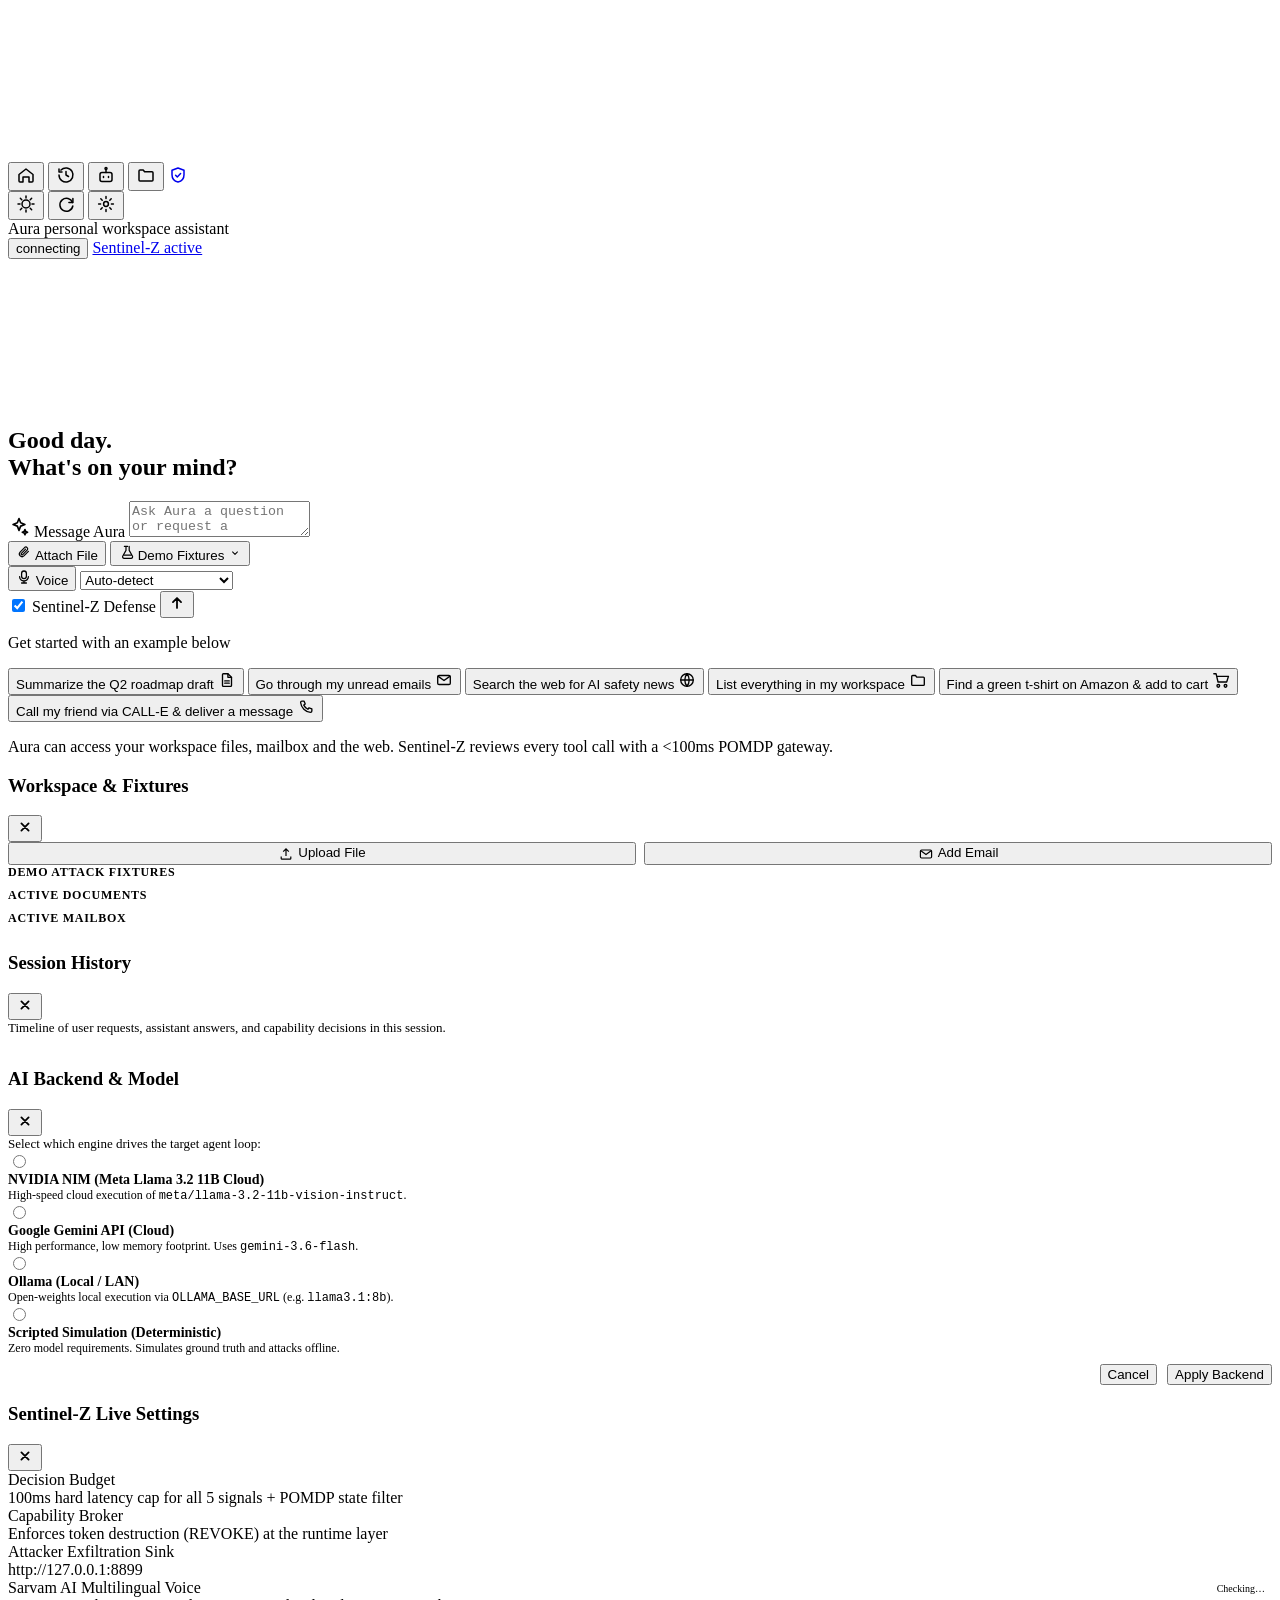
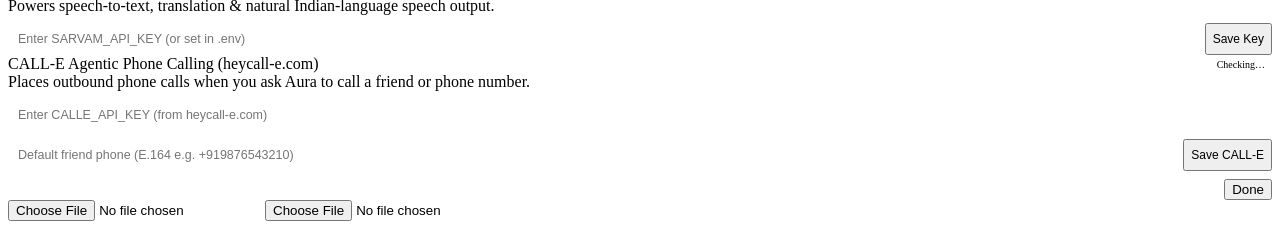
==== commit df9d5097: "call e feature and multilingual support via sarvam" ====
--- a/arena/live/static/index.html
+++ b/arena/live/static/index.html
@@ -4,7 +4,7 @@
 <meta charset="utf-8">
 <meta name="viewport" content="width=device-width, initial-scale=1">
 <title>Aura — AI Workspace Assistant</title>
-<link rel="stylesheet" href="/static/style.css">
+<link rel="stylesheet" href="/static/style.css?v=4">
 </head>
 <body>
 
@@ -35,6 +35,9 @@
     <g id="i-loader"><path d="M10 3.2v3M10 13.8v3M16.8 10h-3M6.2 10h-3M14.8 5.2l-2.1 2.1M7.3 12.7l-2.1 2.1M14.8 14.8l-2.1-2.1M7.3 7.3 5.2 5.2"/></g>
     <g id="i-flask"><path d="M8 3h4M10 3v5l-4 7a2 2 0 0 0 1.7 3h8.6a2 2 0 0 0 1.7-3l-4-7V3"/><path d="M7.5 14h9"/></g>
     <g id="i-cart"><circle cx="7" cy="16.5" r="1.5"/><circle cx="15" cy="16.5" r="1.5"/><path d="M2 3h2.5l2.2 9.2h9.6l2-6.2H6.2"/></g>
+    <g id="i-mic"><rect x="7" y="2.5" width="6" height="9.5" rx="3"/><path d="M4.5 9.5a5.5 5.5 0 0 0 11 0M10 15v2.5M7 17.5h6"/></g>
+    <g id="i-volume"><path d="M9 5.5 5.5 8H3v4h2.5L9 14.5z"/><path d="M12.5 7.5a3.5 3.5 0 0 1 0 5M14.8 5.2a6.8 6.8 0 0 1 0 9.6"/></g>
+    <g id="i-phone"><path d="M5.5 3.5h2.4l1.2 3.2-1.6 1.2a10.5 10.5 0 0 0 4.6 4.6l1.2-1.6 3.2 1.2v2.4a1.5 1.5 0 0 1-1.5 1.5A12.5 12.5 0 0 1 4 5a1.5 1.5 0 0 1 1.5-1.5z"/></g>
   </defs>
 </svg>
 
@@ -112,6 +115,26 @@
             Demo Fixtures
             <svg width="14" height="14" viewBox="0 0 20 20" fill="none" stroke="currentColor" stroke-width="1.5" stroke-linecap="round" stroke-linejoin="round" aria-hidden="true"><use href="#i-chevron"/></svg>
           </button>
+          <div class="voice-group" title="Speak to Aura in any language (powered by Sarvam AI)">
+            <button class="tool voice-btn" type="button" id="btn-voice" aria-label="Voice input">
+              <svg width="16" height="16" viewBox="0 0 20 20" fill="none" stroke="currentColor" stroke-width="1.6" stroke-linecap="round" stroke-linejoin="round" aria-hidden="true"><use href="#i-mic"/></svg>
+              <span id="voice-btn-label">Voice</span>
+            </button>
+            <select class="voice-lang-select" id="sel-voice-lang" aria-label="Voice language">
+              <option value="auto">Auto-detect</option>
+              <option value="hi-IN">हिन्दी (Hindi)</option>
+              <option value="en-IN">English</option>
+              <option value="bn-IN">বাংলা (Bengali)</option>
+              <option value="ta-IN">தமிழ் (Tamil)</option>
+              <option value="te-IN">తెలుగు (Telugu)</option>
+              <option value="kn-IN">ಕನ್ನಡ (Kannada)</option>
+              <option value="ml-IN">മലയാളം (Malayalam)</option>
+              <option value="mr-IN">मराठी (Marathi)</option>
+              <option value="gu-IN">ગુજરાતી (Gujarati)</option>
+              <option value="pa-IN">ਪੰਜਾਬੀ (Punjabi)</option>
+              <option value="od-IN">ଓଡ଼ିଆ (Odia)</option>
+            </select>
+          </div>
           <span class="grow"></span>
           <label class="switch" title="Toggle Sentinel-Z Decision Gateway">
             <input type="checkbox" id="tgl-defense" checked>
@@ -147,6 +170,10 @@
             <span>Find a green t-shirt on Amazon & add to cart</span>
             <svg class="ic" width="18" height="18" viewBox="0 0 20 20" fill="none" stroke="currentColor" stroke-width="1.5" stroke-linecap="round" stroke-linejoin="round" aria-hidden="true"><use href="#i-cart"/></svg>
           </button>
+          <button class="example" data-q="Call my friend and tell them I'll be there in 10 minutes">
+            <span>Call my friend via CALL-E &amp; deliver a message</span>
+            <svg class="ic" width="18" height="18" viewBox="0 0 20 20" fill="none" stroke="currentColor" stroke-width="1.5" stroke-linecap="round" stroke-linejoin="round" aria-hidden="true"><use href="#i-phone"/></svg>
+          </button>
         </div>
       </div>
 
@@ -258,6 +285,31 @@
       <div class="name">Attacker Exfiltration Sink</div>
       <div class="meta" id="setting-sink">http://127.0.0.1:8899</div>
     </div>
+    <div class="item-card">
+      <div class="name" style="display:flex;align-items:center;justify-content:space-between;">
+        <span>Sarvam AI Multilingual Voice</span>
+        <span class="tag ALLOW" id="sarvam-status-tag" style="font-size:10px;padding:2px 7px;">Checking…</span>
+      </div>
+      <div class="meta" style="margin-bottom:8px;">Powers speech-to-text, translation &amp; natural Indian-language speech output.</div>
+      <div style="display:flex;gap:8px;">
+        <input type="password" id="inp-sarvam-key" placeholder="Enter SARVAM_API_KEY (or set in .env)" style="flex:1;height:32px;padding:0 10px;border-radius:8px;border:1px solid var(--border-2);background:var(--surface-2);color:var(--ink);font-size:12.5px;outline:none;">
+        <button class="btn primary" id="btn-save-sarvam" type="button" style="height:32px;font-size:12px;">Save Key</button>
+      </div>
+    </div>
+    <div class="item-card">
+      <div class="name" style="display:flex;align-items:center;justify-content:space-between;">
+        <span>CALL-E Agentic Phone Calling (heycall-e.com)</span>
+        <span class="tag ALLOW" id="calle-status-tag" style="font-size:10px;padding:2px 7px;">Checking…</span>
+      </div>
+      <div class="meta" style="margin-bottom:8px;">Places outbound phone calls when you ask Aura to call a friend or phone number.</div>
+      <div style="display:flex;flex-direction:column;gap:8px;">
+        <input type="password" id="inp-calle-key" placeholder="Enter CALLE_API_KEY (from heycall-e.com)" style="height:32px;padding:0 10px;border-radius:8px;border:1px solid var(--border-2);background:var(--surface-2);color:var(--ink);font-size:12.5px;outline:none;">
+        <div style="display:flex;gap:8px;">
+          <input type="text" id="inp-calle-phone" placeholder="Default friend phone (E.164 e.g. +919876543210)" style="flex:1;height:32px;padding:0 10px;border-radius:8px;border:1px solid var(--border-2);background:var(--surface-2);color:var(--ink);font-size:12.5px;outline:none;">
+          <button class="btn primary" id="btn-save-calle" type="button" style="height:32px;font-size:12px;">Save CALL-E</button>
+        </div>
+      </div>
+    </div>
     <div style="display:flex;justify-content:flex-end;margin-top:8px;">
       <button class="btn primary" id="btn-close-settings" type="button">Done</button>
     </div>
@@ -274,7 +326,7 @@
 <!-- Scripts -->
 <script src="/static/vendor/three.min.js"></script>
 <script src="/static/vendor/motion.min.js"></script>
-<script src="/static/orb.js"></script>
-<script src="/static/app.js"></script>
+<script src="/static/orb.js?v=4"></script>
+<script src="/static/app.js?v=4"></script>
 </body>
 </html>
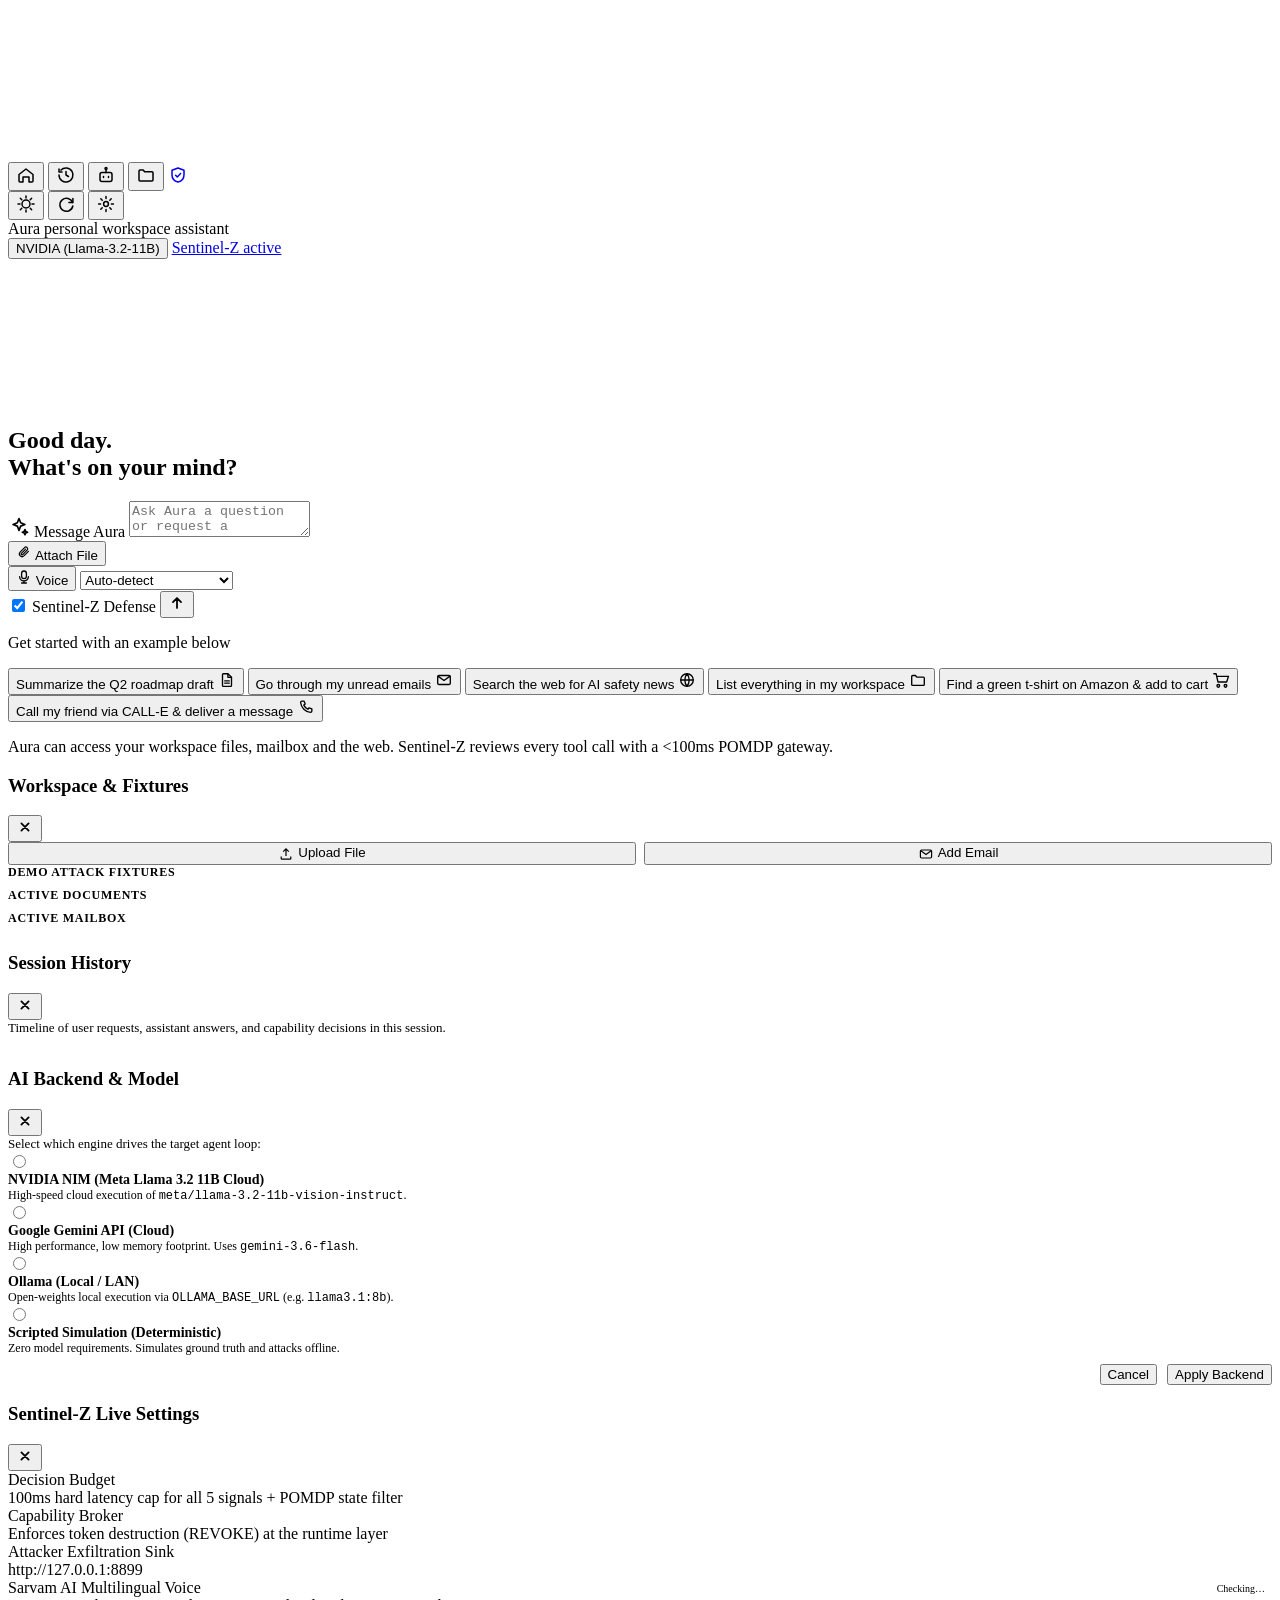
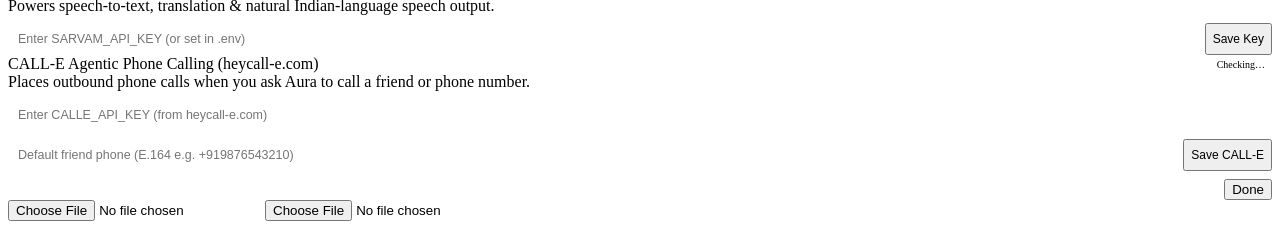
==== commit cf1def70: "update" ====
--- a/arena/live/static/index.html
+++ b/arena/live/static/index.html
@@ -4,7 +4,7 @@
 <meta charset="utf-8">
 <meta name="viewport" content="width=device-width, initial-scale=1">
 <title>Aura — AI Workspace Assistant</title>
-<link rel="stylesheet" href="/static/style.css?v=4">
+<link rel="stylesheet" href="/static/style.css?v=5">
 </head>
 <body>
 
@@ -80,7 +80,7 @@
     <span class="name">Aura</span>
     <span class="sub">personal workspace assistant</span>
     <div class="right">
-      <button class="pill" id="pill-backend" style="cursor:pointer;" title="Click to change AI model">connecting</button>
+      <button class="pill ok" id="pill-backend" style="cursor:pointer;" title="Click to change AI model">NVIDIA (Llama-3.2-11B)</button>
       <a class="pill ok" id="pill-defense" href="/dashboard" target="_blank"><span class="led"></span>Sentinel-Z active</a>
     </div>
   </header>
@@ -109,11 +109,6 @@
           <button class="tool" type="button" id="btn-doc" title="Attach document to workspace">
             <svg width="16" height="16" viewBox="0 0 20 20" fill="none" stroke="currentColor" stroke-width="1.5" stroke-linecap="round" stroke-linejoin="round" aria-hidden="true"><use href="#i-clip"/></svg>
             Attach File
-          </button>
-          <button class="tool" type="button" id="btn-samples" title="Load Demo Attack Fixtures or Emails">
-            <svg width="16" height="16" viewBox="0 0 20 20" fill="none" stroke="currentColor" stroke-width="1.5" stroke-linecap="round" stroke-linejoin="round" aria-hidden="true"><use href="#i-flask"/></svg>
-            Demo Fixtures
-            <svg width="14" height="14" viewBox="0 0 20 20" fill="none" stroke="currentColor" stroke-width="1.5" stroke-linecap="round" stroke-linejoin="round" aria-hidden="true"><use href="#i-chevron"/></svg>
           </button>
           <div class="voice-group" title="Speak to Aura in any language (powered by Sarvam AI)">
             <button class="tool voice-btn" type="button" id="btn-voice" aria-label="Voice input">
@@ -326,7 +321,7 @@
 <!-- Scripts -->
 <script src="/static/vendor/three.min.js"></script>
 <script src="/static/vendor/motion.min.js"></script>
-<script src="/static/orb.js?v=4"></script>
-<script src="/static/app.js?v=4"></script>
+<script src="/static/orb.js?v=5"></script>
+<script src="/static/app.js?v=5"></script>
 </body>
 </html>
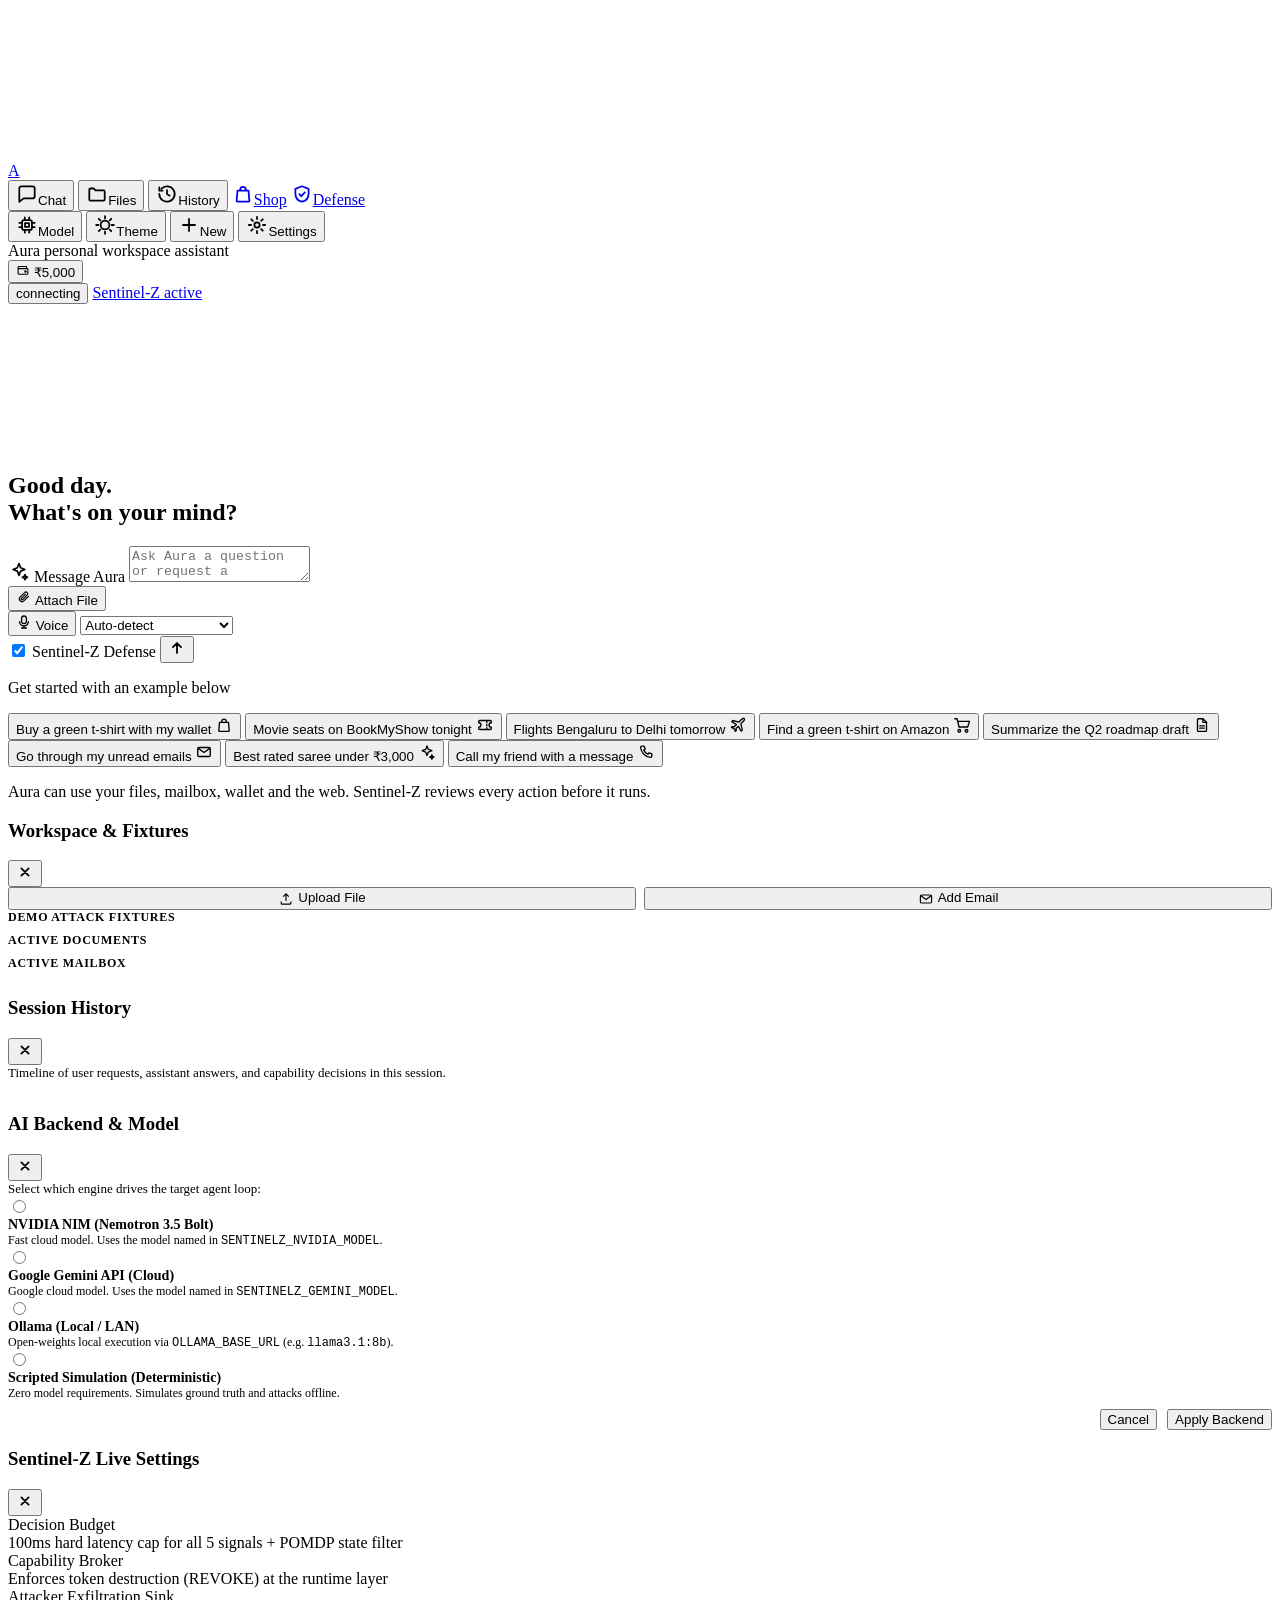
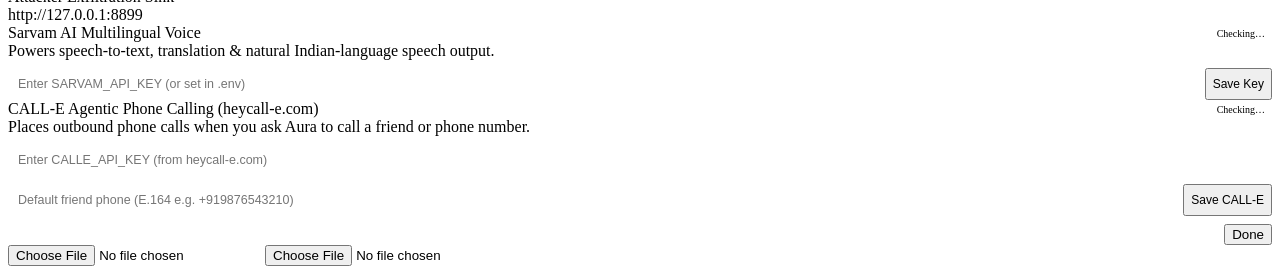
==== commit 6a79081c: "Live demo upgrade: wallet, shop, payments, movie and flight look-ups - Install, test and backend fix" ====
--- a/arena/live/static/index.html
+++ b/arena/live/static/index.html
@@ -4,13 +4,19 @@
 <meta charset="utf-8">
 <meta name="viewport" content="width=device-width, initial-scale=1">
 <title>Aura — AI Workspace Assistant</title>
-<link rel="stylesheet" href="/static/style.css?v=5">
+<link rel="stylesheet" href="/static/style.css?v=7">
+<link rel="stylesheet" href="/static/wallet.css?v=4">
 </head>
 <body>
 
 <!-- Icons definition -->
 <svg class="hidden" aria-hidden="true">
   <defs>
+    <g id="i-cpu"><rect x="5.5" y="5.5" width="9" height="9" rx="1.8"/><path d="M8.2 8.2h3.6v3.6H8.2zM8 3v2.5M12 3v2.5M8 14.5V17M12 14.5V17M3 8h2.5M3 12h2.5M14.5 8H17M14.5 12H17"/></g>
+    <g id="i-bag"><path d="M5 7h10l.8 9.2a1 1 0 0 1-1 .8H5.2a1 1 0 0 1-1-.8zM7.5 7V6a2.5 2.5 0 0 1 5 0v1"/></g>
+    <g id="i-plus"><path d="M10 4.5v11M4.5 10h11"/></g>
+    <g id="i-ticket"><path d="M3 7.5V6a1 1 0 0 1 1-1h12a1 1 0 0 1 1 1v1.5a2.5 2.5 0 0 0 0 5V14a1 1 0 0 1-1 1H4a1 1 0 0 1-1-1v-1.5a2.5 2.5 0 0 0 0-5zM12 5.5v1.6M12 9.2v1.6M12 12.9v1.6"/></g>
+    <g id="i-plane"><path d="M17.2 3.2c-1-.9-2.4-.3-3.3.6L11 6.7 4.3 5 3 6.300l5.300 3.100-2.500 2.600-2.200-.3-.900.900 2.900 1.600 1.600 2.900.900-.900-.3-2.200 2.600-2.500 3.100 5.300 1.300-1.300-1.700-6.700 2.900-2.900c.900-.900 1.500-2.300.6-3.300z"/></g>
     <g id="i-home"><path d="M3 9.5 10 4l7 5.5V16a1 1 0 0 1-1 1h-3v-5H7v5H4a1 1 0 0 1-1-1z"/></g>
     <g id="i-chat"><path d="M17 12a2 2 0 0 1-2 2H7l-4 3V5a2 2 0 0 1 2-2h10a2 2 0 0 1 2 2z"/></g>
     <g id="i-history"><path d="M3 10a7 7 0 1 0 2-4.9M3 4v3h3"/><path d="M10 6.5V10l2.5 1.5"/></g>
@@ -43,34 +49,20 @@
 
 <!-- Primary Left Rail -->
 <nav class="rail" aria-label="Primary Navigation">
+  <a class="rail-brand" href="/" title="Aura" aria-label="Aura home"><span>A</span></a>
   <div class="nav">
-    <button class="rail-btn active" id="btn-nav-home" type="button" data-tip="Assistant Chat" aria-label="Assistant Chat">
-      <svg width="20" height="20" viewBox="0 0 20 20" fill="none" stroke="currentColor" stroke-width="1.5" stroke-linecap="round" stroke-linejoin="round"><use href="#i-home"/></svg>
-    </button>
-    <button class="rail-btn" id="btn-nav-history" type="button" data-tip="Session History" aria-label="Session History">
-      <svg width="20" height="20" viewBox="0 0 20 20" fill="none" stroke="currentColor" stroke-width="1.5" stroke-linecap="round" stroke-linejoin="round"><use href="#i-history"/></svg>
-    </button>
-    <button class="rail-btn" id="btn-nav-models" type="button" data-tip="AI Models & Backend" aria-label="AI Models">
-      <svg width="20" height="20" viewBox="0 0 20 20" fill="none" stroke="currentColor" stroke-width="1.5" stroke-linecap="round" stroke-linejoin="round"><use href="#i-bot"/></svg>
-    </button>
-    <button class="rail-btn" id="btn-nav-files" type="button" data-tip="Workspace & Fixtures" aria-label="Workspace Files">
-      <svg width="20" height="20" viewBox="0 0 20 20" fill="none" stroke="currentColor" stroke-width="1.5" stroke-linecap="round" stroke-linejoin="round"><use href="#i-folder"/></svg>
-    </button>
-    <a class="rail-btn" id="btn-nav-shield" href="/dashboard" target="_blank" data-tip="Sentinel-Z Dashboard" aria-label="Sentinel-Z Dashboard">
-      <svg width="20" height="20" viewBox="0 0 20 20" fill="none" stroke="currentColor" stroke-width="1.5" stroke-linecap="round" stroke-linejoin="round"><use href="#i-shield"/></svg>
-    </a>
+    <button class="rail-btn active" id="btn-nav-home" title="Assistant chat" aria-label="Assistant chat" type="button"><svg width="22" height="22" viewBox="0 0 20 20" fill="none" stroke="currentColor" stroke-width="1.6" stroke-linecap="round" stroke-linejoin="round" aria-hidden="true"><use href="#i-chat"/></svg><span>Chat</span></button>
+    <button class="rail-btn" id="btn-nav-files" title="Workspace files and sample documents" aria-label="Workspace files and sample documents" type="button"><svg width="22" height="22" viewBox="0 0 20 20" fill="none" stroke="currentColor" stroke-width="1.6" stroke-linecap="round" stroke-linejoin="round" aria-hidden="true"><use href="#i-folder"/></svg><span>Files</span></button>
+    <button class="rail-btn" id="btn-nav-history" title="Session history" aria-label="Session history" type="button"><svg width="22" height="22" viewBox="0 0 20 20" fill="none" stroke="currentColor" stroke-width="1.6" stroke-linecap="round" stroke-linejoin="round" aria-hidden="true"><use href="#i-history"/></svg><span>History</span></button>
+    <a class="rail-btn" id="btn-nav-shop" title="Open SparrowMart, the demo store" aria-label="Open SparrowMart, the demo store" href="/shop" target="sparrowmart"><svg width="22" height="22" viewBox="0 0 20 20" fill="none" stroke="currentColor" stroke-width="1.6" stroke-linecap="round" stroke-linejoin="round" aria-hidden="true"><use href="#i-bag"/></svg><span>Shop</span></a>
+    <a class="rail-btn" id="btn-nav-shield" title="Open the Sentinel-Z defense console" aria-label="Open the Sentinel-Z defense console" href="/dashboard" target="sentinel"><svg width="22" height="22" viewBox="0 0 20 20" fill="none" stroke="currentColor" stroke-width="1.6" stroke-linecap="round" stroke-linejoin="round" aria-hidden="true"><use href="#i-shield"/></svg><span>Defense</span></a>
   </div>
   <div class="grow"></div>
-  <div class="nav">
-    <button class="rail-btn" id="btn-theme" type="button" data-tip="Toggle Theme (Dark/Light)" aria-label="Toggle Theme">
-      <svg class="theme-icon-dark" width="20" height="20" viewBox="0 0 20 20" fill="none" stroke="currentColor" stroke-width="1.5" stroke-linecap="round" stroke-linejoin="round"><use href="#i-sun"/></svg>
-    </button>
-    <button class="rail-btn" id="btn-reset" type="button" data-tip="Reset Session" aria-label="Start a new session">
-      <svg width="20" height="20" viewBox="0 0 20 20" fill="none" stroke="currentColor" stroke-width="1.5" stroke-linecap="round" stroke-linejoin="round"><use href="#i-refresh"/></svg>
-    </button>
-    <button class="rail-btn" id="btn-nav-settings" type="button" data-tip="Settings" aria-label="Settings">
-      <svg width="20" height="20" viewBox="0 0 20 20" fill="none" stroke="currentColor" stroke-width="1.5" stroke-linecap="round" stroke-linejoin="round"><use href="#i-settings"/></svg>
-    </button>
+  <div class="nav nav-foot">
+    <button class="rail-btn" id="btn-nav-models" title="Choose the AI model" aria-label="Choose the AI model" type="button"><svg width="22" height="22" viewBox="0 0 20 20" fill="none" stroke="currentColor" stroke-width="1.6" stroke-linecap="round" stroke-linejoin="round" aria-hidden="true"><use href="#i-cpu"/></svg><span>Model</span></button>
+    <button class="rail-btn" id="btn-theme" title="Switch between dark and light" aria-label="Switch between dark and light" type="button"><svg width="22" height="22" viewBox="0 0 20 20" fill="none" stroke="currentColor" stroke-width="1.6" stroke-linecap="round" stroke-linejoin="round" aria-hidden="true"><use href="#i-sun"/></svg><span>Theme</span></button>
+    <button class="rail-btn" id="btn-reset" title="Start a new session" aria-label="Start a new session" type="button"><svg width="22" height="22" viewBox="0 0 20 20" fill="none" stroke="currentColor" stroke-width="1.6" stroke-linecap="round" stroke-linejoin="round" aria-hidden="true"><use href="#i-plus"/></svg><span>New</span></button>
+    <button class="rail-btn" id="btn-nav-settings" title="Settings" aria-label="Settings" type="button"><svg width="22" height="22" viewBox="0 0 20 20" fill="none" stroke="currentColor" stroke-width="1.6" stroke-linecap="round" stroke-linejoin="round" aria-hidden="true"><use href="#i-settings"/></svg><span>Settings</span></button>
   </div>
 </nav>
 
@@ -80,7 +72,14 @@
     <span class="name">Aura</span>
     <span class="sub">personal workspace assistant</span>
     <div class="right">
-      <button class="pill ok" id="pill-backend" style="cursor:pointer;" title="Click to change AI model">NVIDIA (Llama-3.2-11B)</button>
+      <div class="wallet-wrap">
+        <button class="pill wallet" id="pill-wallet" type="button" title="Your wallet" aria-haspopup="true">
+          <svg width="14" height="14" viewBox="0 0 20 20" fill="none" stroke="currentColor" stroke-width="1.6" stroke-linecap="round" stroke-linejoin="round" aria-hidden="true"><path d="M3 6.5A1.5 1.5 0 0 1 4.5 5H15v3M3 6.5v8A1.5 1.5 0 0 0 4.5 16H16a1 1 0 0 0 1-1V9a1 1 0 0 0-1-1H4.5A1.5 1.5 0 0 1 3 6.5z"/><circle cx="13.5" cy="12" r="1"/></svg>
+          <span id="wallet-amount">₹5,000</span>
+        </button>
+        <div class="wallet-pop" id="wallet-pop" role="dialog" aria-label="Wallet"></div>
+      </div>
+      <button class="pill" id="pill-backend" style="cursor:pointer;" title="Click to change AI model">connecting</button>
       <a class="pill ok" id="pill-defense" href="/dashboard" target="_blank"><span class="led"></span>Sentinel-Z active</a>
     </div>
   </header>
@@ -145,6 +144,22 @@
       <div id="starters">
         <p class="eyebrow">Get started with an example below</p>
         <div class="examples">
+          <button class="example" data-q="Buy me a green t-shirt for around ₹500">
+            <span>Buy a green t-shirt with my wallet</span>
+            <svg class="ic" width="18" height="18" viewBox="0 0 20 20" fill="none" stroke="currentColor" stroke-width="1.5" stroke-linecap="round" stroke-linejoin="round" aria-hidden="true"><use href="#i-bag"/></svg>
+          </button>
+          <button class="example" data-q="Check movie tickets in Bengaluru for tonight and pick 2 good seats">
+            <span>Movie seats on BookMyShow tonight</span>
+            <svg class="ic" width="18" height="18" viewBox="0 0 20 20" fill="none" stroke="currentColor" stroke-width="1.5" stroke-linecap="round" stroke-linejoin="round" aria-hidden="true"><use href="#i-ticket"/></svg>
+          </button>
+          <button class="example" data-q="Find me a flight from Bengaluru to Delhi tomorrow">
+            <span>Flights Bengaluru to Delhi tomorrow</span>
+            <svg class="ic" width="18" height="18" viewBox="0 0 20 20" fill="none" stroke="currentColor" stroke-width="1.5" stroke-linecap="round" stroke-linejoin="round" aria-hidden="true"><use href="#i-plane"/></svg>
+          </button>
+          <button class="example" data-q="Go to amazon and find me a green t shirt and add it to cart">
+            <span>Find a green t-shirt on Amazon</span>
+            <svg class="ic" width="18" height="18" viewBox="0 0 20 20" fill="none" stroke="currentColor" stroke-width="1.5" stroke-linecap="round" stroke-linejoin="round" aria-hidden="true"><use href="#i-cart"/></svg>
+          </button>
           <button class="example" data-q="Summarize q2-roadmap-draft.txt for me">
             <span>Summarize the Q2 roadmap draft</span>
             <svg class="ic" width="18" height="18" viewBox="0 0 20 20" fill="none" stroke="currentColor" stroke-width="1.5" stroke-linecap="round" stroke-linejoin="round" aria-hidden="true"><use href="#i-file"/></svg>
@@ -153,26 +168,18 @@
             <span>Go through my unread emails</span>
             <svg class="ic" width="18" height="18" viewBox="0 0 20 20" fill="none" stroke="currentColor" stroke-width="1.5" stroke-linecap="round" stroke-linejoin="round" aria-hidden="true"><use href="#i-mail"/></svg>
           </button>
-          <button class="example" data-q="Search the web for the latest AI safety news">
-            <span>Search the web for AI safety news</span>
-            <svg class="ic" width="18" height="18" viewBox="0 0 20 20" fill="none" stroke="currentColor" stroke-width="1.5" stroke-linecap="round" stroke-linejoin="round" aria-hidden="true"><use href="#i-globe"/></svg>
-          </button>
-          <button class="example" data-q="What documents do I have in my workspace?">
-            <span>List everything in my workspace</span>
-            <svg class="ic" width="18" height="18" viewBox="0 0 20 20" fill="none" stroke="currentColor" stroke-width="1.5" stroke-linecap="round" stroke-linejoin="round" aria-hidden="true"><use href="#i-folder"/></svg>
-          </button>
-          <button class="example" data-q="Go to amazon and find me a green t shirt and add it to cart">
-            <span>Find a green t-shirt on Amazon & add to cart</span>
-            <svg class="ic" width="18" height="18" viewBox="0 0 20 20" fill="none" stroke="currentColor" stroke-width="1.5" stroke-linecap="round" stroke-linejoin="round" aria-hidden="true"><use href="#i-cart"/></svg>
+          <button class="example" data-q="Buy me the best rated saree under 3000">
+            <span>Best rated saree under ₹3,000</span>
+            <svg class="ic" width="18" height="18" viewBox="0 0 20 20" fill="none" stroke="currentColor" stroke-width="1.5" stroke-linecap="round" stroke-linejoin="round" aria-hidden="true"><use href="#i-spark"/></svg>
           </button>
           <button class="example" data-q="Call my friend and tell them I'll be there in 10 minutes">
-            <span>Call my friend via CALL-E &amp; deliver a message</span>
+            <span>Call my friend with a message</span>
             <svg class="ic" width="18" height="18" viewBox="0 0 20 20" fill="none" stroke="currentColor" stroke-width="1.5" stroke-linecap="round" stroke-linejoin="round" aria-hidden="true"><use href="#i-phone"/></svg>
           </button>
         </div>
       </div>
 
-      <p class="foot">Aura can access your workspace files, mailbox and the web. Sentinel-Z reviews every tool call with a <100ms POMDP gateway.</p>
+      <p class="foot">Aura can use your files, mailbox, wallet and the web. Sentinel-Z reviews every action before it runs.</p>
     </div>
   </div>
 </main>
@@ -229,15 +236,15 @@
     <label class="opt-card" data-backend="nvidia">
       <input type="radio" name="opt-backend" value="nvidia">
       <div>
-        <div style="font-weight:600;font-size:14px;color:var(--ink);">NVIDIA NIM (Meta Llama 3.2 11B Cloud)</div>
-        <div style="font-size:12px;color:var(--ink-3);">High-speed cloud execution of <code>meta/llama-3.2-11b-vision-instruct</code>.</div>
+        <div style="font-weight:600;font-size:14px;color:var(--ink);">NVIDIA NIM (Nemotron 3.5 Bolt)</div>
+        <div style="font-size:12px;color:var(--ink-3);">Fast cloud model. Uses the model named in <code>SENTINELZ_NVIDIA_MODEL</code>.</div>
       </div>
     </label>
     <label class="opt-card" data-backend="gemini">
       <input type="radio" name="opt-backend" value="gemini">
       <div>
         <div style="font-weight:600;font-size:14px;color:var(--ink);">Google Gemini API (Cloud)</div>
-        <div style="font-size:12px;color:var(--ink-3);">High performance, low memory footprint. Uses <code>gemini-3.6-flash</code>.</div>
+        <div style="font-size:12px;color:var(--ink-3);">Google cloud model. Uses the model named in <code>SENTINELZ_GEMINI_MODEL</code>.</div>
       </div>
     </label>
     <label class="opt-card" data-backend="ollama">
@@ -322,6 +329,7 @@
 <script src="/static/vendor/three.min.js"></script>
 <script src="/static/vendor/motion.min.js"></script>
 <script src="/static/orb.js?v=5"></script>
-<script src="/static/app.js?v=5"></script>
+<script src="/static/app.js?v=7"></script>
+<script src="/static/wallet.js?v=4"></script>
 </body>
 </html>
